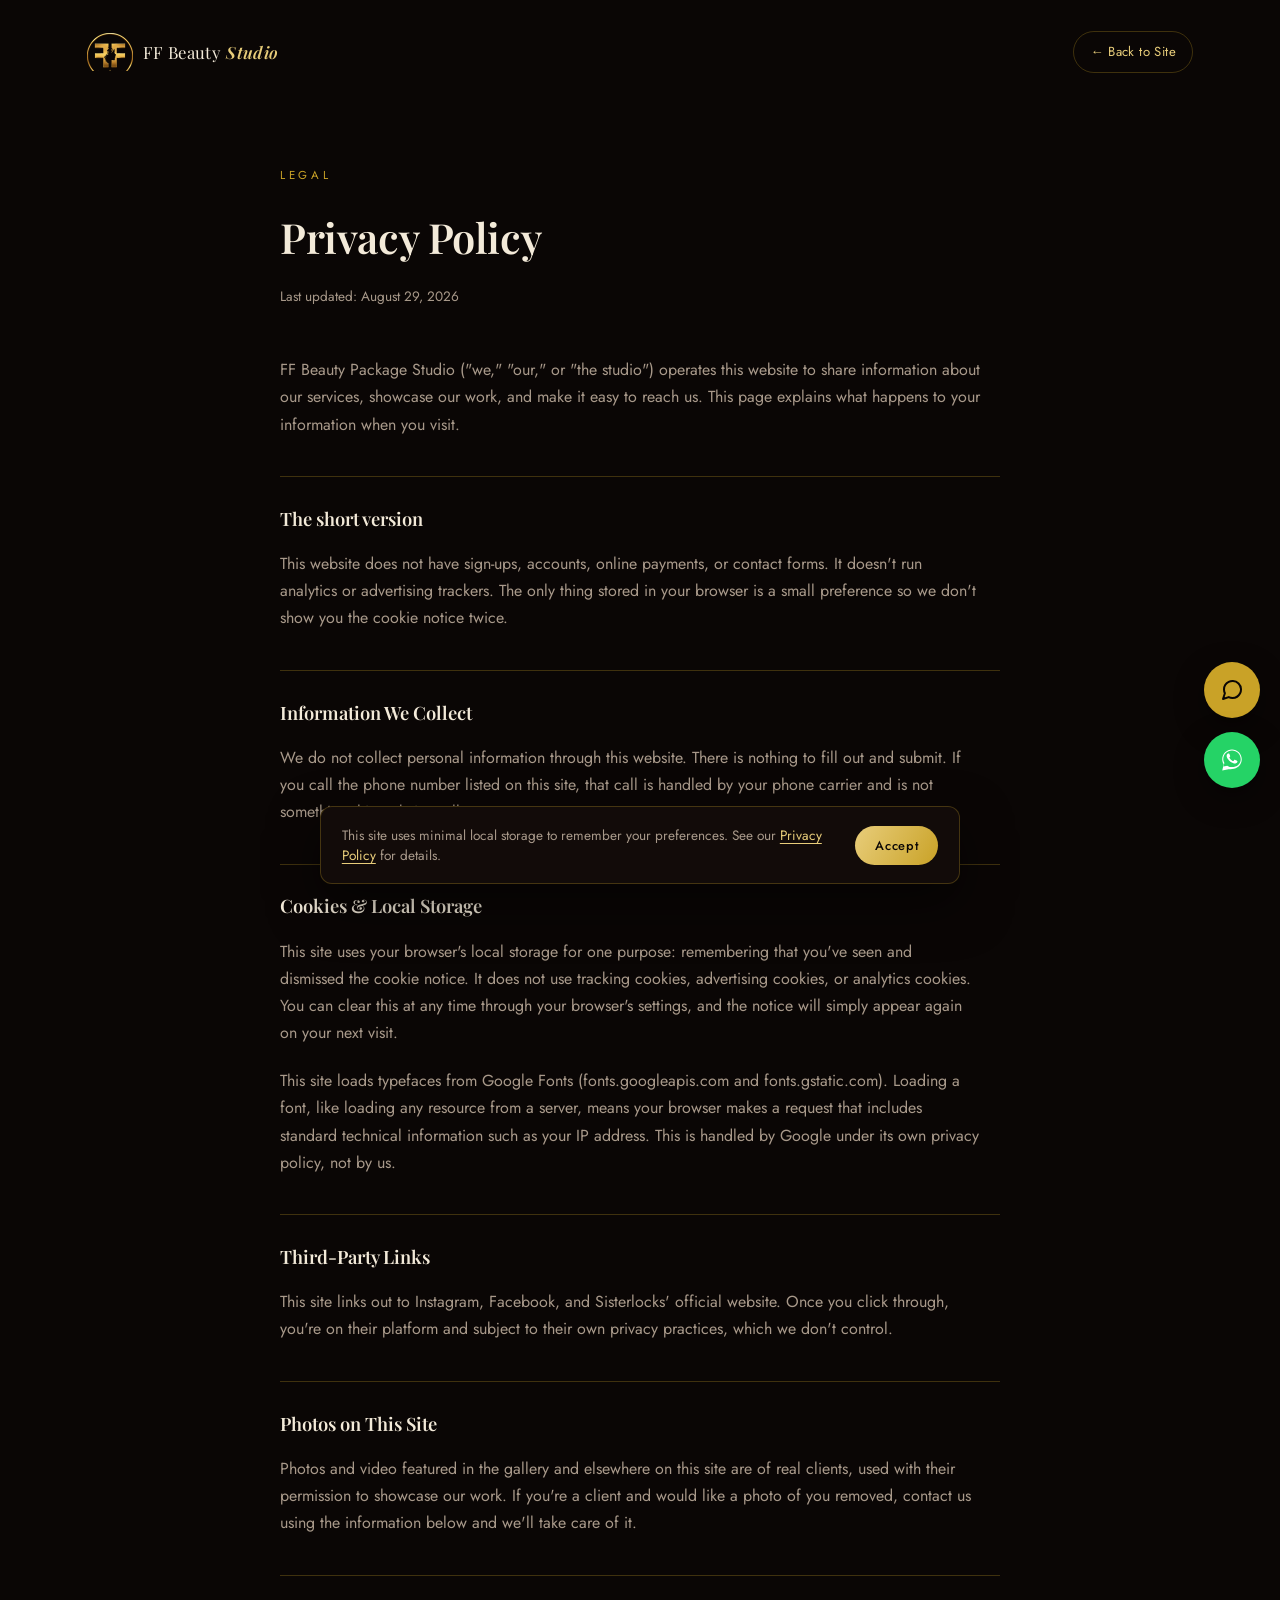
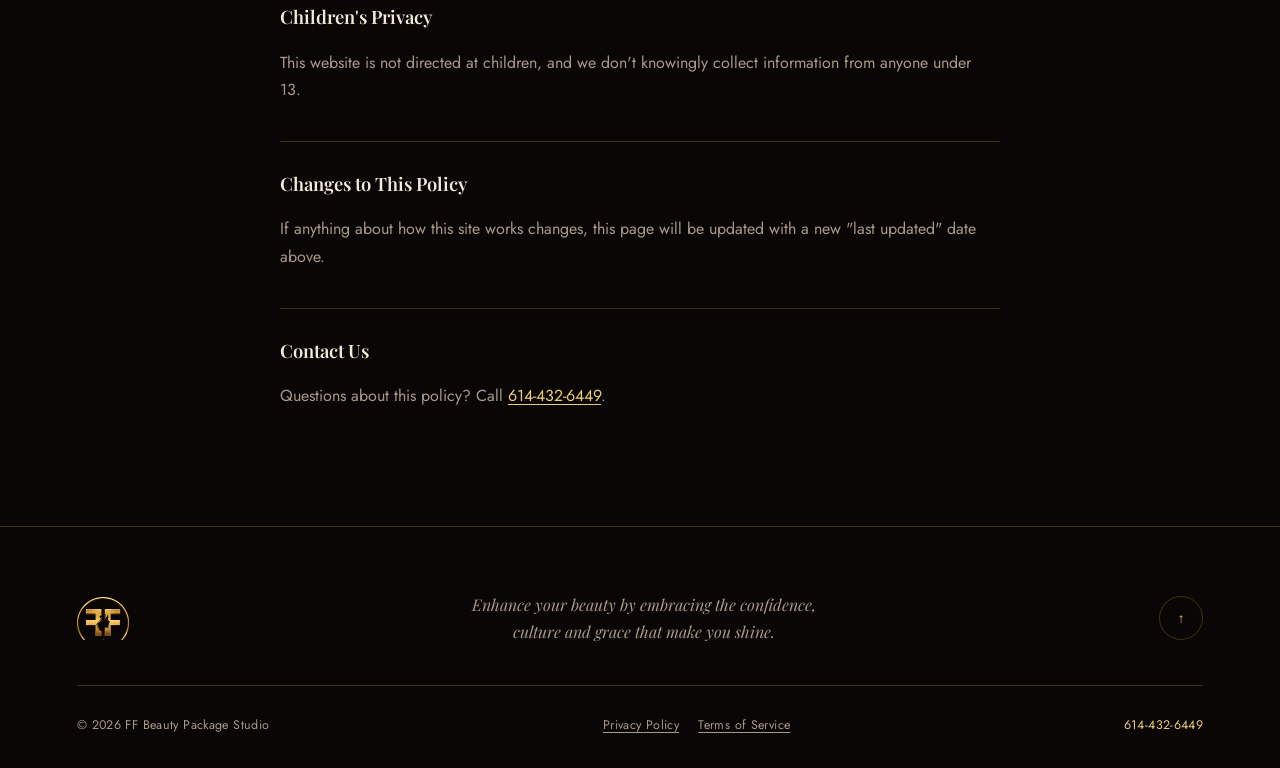
==== privacy.html @ cc064132 "Add chat assistant + WhatsApp button, fix washed-out favicon - Rule-based FAQ chat widget (no backen" ====
<!DOCTYPE html>
<html lang="en">
<head>
<meta charset="UTF-8">
<meta name="viewport" content="width=device-width, initial-scale=1.0">
<script>document.documentElement.classList.add('js');</script>
<title>Privacy Policy | FF Beauty Package Studio</title>
<meta name="description" content="Privacy Policy for FF Beauty Package Studio.">
<meta name="robots" content="noindex">

<link rel="preconnect" href="https://fonts.googleapis.com">
<link rel="preconnect" href="https://fonts.gstatic.com" crossorigin>
<link href="https://fonts.googleapis.com/css2?family=Playfair+Display:ital,wght@0,400;0,500;0,600;0,700;0,900;1,500;1,600&family=Jost:wght@300;400;500;600&display=swap" rel="stylesheet">

<link rel="stylesheet" href="css/style.css">
<link rel="icon" href="assets/logo/favicon.ico" sizes="any">
<link rel="icon" type="image/png" sizes="16x16" href="assets/logo/favicon-16x16.png">
<link rel="icon" type="image/png" sizes="32x32" href="assets/logo/favicon-32x32.png">
<link rel="apple-touch-icon" sizes="180x180" href="assets/logo/apple-touch-icon.png">
<link rel="manifest" href="assets/logo/site.webmanifest">
<meta name="theme-color" content="#0a0605">
</head>
<body>

<header class="site-header" id="siteHeader">
  <div class="header-inner">
    <a href="index.html" class="brand" aria-label="FF Beauty Package Studio, home">
      <img class="brand-mark" src="assets/logo/ff-logo-badge.png" alt="FF Beauty Package Studio logo" width="46" height="46">
      <span class="brand-word">FF Beauty <em>Studio</em></span>
    </a>
    <a class="header-cta" href="index.html">&larr; Back to Site</a>
  </div>
</header>

<main id="top" class="legal">
  <div class="legal-inner">
    <span class="kicker reveal-up">Legal</span>
    <h1 class="section-title reveal-up">Privacy Policy</h1>
    <p class="legal-updated reveal-up">Last updated: August 29, 2026</p>

    <div class="legal-body reveal-up">
      <p>FF Beauty Package Studio ("we," "our," or "the studio") operates this website to share information about our services, showcase our work, and make it easy to reach us. This page explains what happens to your information when you visit.</p>

      <h2>The short version</h2>
      <p>This website does not have sign-ups, accounts, online payments, or contact forms. It doesn't run analytics or advertising trackers. The only thing stored in your browser is a small preference so we don't show you the cookie notice twice.</p>

      <h2>Information We Collect</h2>
      <p>We do not collect personal information through this website. There is nothing to fill out and submit. If you call the phone number listed on this site, that call is handled by your phone carrier and is not something this website collects or stores.</p>

      <h2>Cookies &amp; Local Storage</h2>
      <p>This site uses your browser's local storage for one purpose: remembering that you've seen and dismissed the cookie notice. It does not use tracking cookies, advertising cookies, or analytics cookies. You can clear this at any time through your browser's settings, and the notice will simply appear again on your next visit.</p>
      <p>This site loads typefaces from Google Fonts (fonts.googleapis.com and fonts.gstatic.com). Loading a font, like loading any resource from a server, means your browser makes a request that includes standard technical information such as your IP address. This is handled by Google under its own privacy policy, not by us.</p>

      <h2>Third-Party Links</h2>
      <p>This site links out to Instagram, Facebook, and Sisterlocks' official website. Once you click through, you're on their platform and subject to their own privacy practices, which we don't control.</p>

      <h2>Photos on This Site</h2>
      <p>Photos and video featured in the gallery and elsewhere on this site are of real clients, used with their permission to showcase our work. If you're a client and would like a photo of you removed, contact us using the information below and we'll take care of it.</p>

      <h2>Children's Privacy</h2>
      <p>This website is not directed at children, and we don't knowingly collect information from anyone under 13.</p>

      <h2>Changes to This Policy</h2>
      <p>If anything about how this site works changes, this page will be updated with a new "last updated" date above.</p>

      <h2>Contact Us</h2>
      <p>Questions about this policy? Call <a href="tel:16144326449">614-432-6449</a>.</p>
    </div>
  </div>
</main>

<footer class="site-footer">
  <div class="footer-top">
    <img class="brand-mark" src="assets/logo/ff-logo-badge.png" alt="FF Beauty Package Studio logo" width="52" height="52">
    <p class="footer-tag">Enhance your beauty by embracing the confidence, culture and grace that make you shine.</p>
    <button class="back-to-top" id="backToTop" aria-label="Back to top">&uarr;</button>
  </div>
  <div class="footer-bottom">
    <span>&copy; <span id="year"></span> FF Beauty Package Studio</span>
    <span class="footer-legal"><a href="privacy.html">Privacy Policy</a><a href="terms.html">Terms of Service</a></span>
    <span class="footer-phone"><a href="tel:16144326449">614-432-6449</a></span>
  </div>
</footer>

<!-- chat assistant widget -->
<div class="chat-widget" id="chatWidget">
  <div class="chat-panel" id="chatPanel" role="dialog" aria-label="FF Beauty Assistant chat" aria-hidden="true">
    <div class="chat-panel-header">
      <img class="chat-avatar" src="assets/logo/ff-logo-badge.png" alt="" width="34" height="34">
      <div>
        <p class="chat-title">FF Beauty Assistant</p>
        <p class="chat-status"><span class="chat-status-dot"></span>Quick answers, anytime</p>
      </div>
    </div>
    <div class="chat-messages" id="chatMessages"></div>
    <div class="chat-quick-replies" id="chatQuickReplies"></div>
    <form class="chat-input-row" id="chatForm">
      <input type="text" id="chatInput" placeholder="Ask a question&hellip;" autocomplete="off" aria-label="Type your question">
      <button type="submit" aria-label="Send">
        <svg width="16" height="16" viewBox="0 0 24 24" fill="currentColor"><path d="M2 21l21-9L2 3v7l15 2-15 2z"/></svg>
      </button>
    </form>
  </div>
  <button class="chat-launcher" id="chatLauncher" aria-label="Open chat assistant" aria-expanded="false">
    <svg class="chat-launcher-icon chat-launcher-icon--open" width="24" height="24" viewBox="0 0 24 24" fill="none" stroke="currentColor" stroke-width="2" stroke-linecap="round" stroke-linejoin="round"><path d="M21 11.5a8.38 8.38 0 0 1-.9 3.8 8.5 8.5 0 0 1-7.6 4.7 8.38 8.38 0 0 1-3.8-.9L3 21l1.9-5.7a8.38 8.38 0 0 1-.9-3.8 8.5 8.5 0 0 1 4.7-7.6 8.38 8.38 0 0 1 3.8-.9h.5a8.48 8.48 0 0 1 8 8v.5z"/></svg>
    <svg class="chat-launcher-icon chat-launcher-icon--close" width="20" height="20" viewBox="0 0 24 24" fill="none" stroke="currentColor" stroke-width="2" stroke-linecap="round" stroke-linejoin="round"><path d="M18 6 6 18M6 6l12 12"/></svg>
  </button>
</div>

<!-- WhatsApp click-to-chat -->
<a class="whatsapp-fab" href="https://wa.me/16144326449?text=Hi%20FF%20Beauty%20Package%20Studio%2C%20I%27d%20like%20to%20know%20more%20about%20your%20services." target="_blank" rel="noopener" aria-label="Chat on WhatsApp">
  <svg width="26" height="26" viewBox="0 0 32 32" fill="currentColor"><path d="M16.004 3C9.377 3 4 8.373 4 15c0 2.34.664 4.523 1.813 6.375L4 29l7.79-1.766A11.93 11.93 0 0 0 16.004 27C22.63 27 28 21.627 28 15S22.63 3 16.004 3zm0 21.75c-1.98 0-3.828-.55-5.406-1.5l-.387-.23-4.62 1.047 1.02-4.5-.253-.402A9.71 9.71 0 0 1 5.25 15c0-5.93 4.82-10.75 10.754-10.75S26.75 9.07 26.75 15 21.938 24.75 16.004 24.75zm5.895-8.043c-.324-.164-1.914-.945-2.21-1.05-.297-.11-.512-.164-.727.163-.215.328-.836 1.051-1.024 1.266-.187.219-.375.242-.699.082-.324-.164-1.367-.504-2.605-1.605-.964-.86-1.613-1.922-1.804-2.246-.188-.328-.02-.504.144-.668.148-.148.328-.383.492-.575.164-.19.219-.328.328-.546.11-.22.055-.41-.027-.575-.082-.164-.727-1.75-.996-2.398-.262-.63-.527-.543-.727-.55l-.617-.012c-.219 0-.574.082-.875.41-.3.328-1.148 1.121-1.148 2.734 0 1.613 1.176 3.172 1.34 3.39.164.22 2.312 3.531 5.605 4.95.782.336 1.394.539 1.87.692.786.25 1.5.215 2.066.13.63-.094 1.914-.782 2.184-1.539.269-.758.269-1.406.188-1.539-.082-.133-.297-.215-.621-.379z"/></svg>
</a>

<div class="cookie-banner" id="cookieBanner" role="dialog" aria-live="polite" aria-label="Cookie notice">
  <p>This site uses minimal local storage to remember your preferences. See our <a href="privacy.html">Privacy Policy</a> for details.</p>
  <button id="cookieAccept" class="btn btn--gold">Accept</button>
</div>

<script src="js/main.js"></script>
</body>
</html>
---- css/style.css ----
/* ==========================================================================
   FF Beauty Package Studio, stylesheet
   ========================================================================== */

:root{
  --black: #0a0605;
  --black-2: #120b09;
  --black-3: #1a100d;
  --wine: #5c0f1a;
  --wine-light: #7d1a26;
  --wine-glow: #3a0d13;
  --gold: #c9a227;
  --gold-light: #e8cd7a;
  --gold-soft: #f4e7c1;
  --ivory: #f3ead9;
  --muted: #a8998a;
  --line: rgba(201,162,39,0.28);
  --ease: cubic-bezier(.22,.68,.16,1);
  --serif: 'Playfair Display', 'Georgia', serif;
  --sans: 'Jost', 'Helvetica Neue', Arial, sans-serif;
  --container: 1240px;
}

*,*::before,*::after{ box-sizing: border-box; }
html{ scroll-behavior: smooth; }
section[id], #locs{ scroll-margin-top: 110px; }
@media (prefers-reduced-motion: reduce){
  html{ scroll-behavior: auto; }
}

body{
  margin:0;
  background: var(--black);
  color: var(--ivory);
  font-family: var(--sans);
  font-size: 16px;
  line-height: 1.7;
  -webkit-font-smoothing: antialiased;
  overflow-x: hidden;
}

img{ max-width:100%; display:block; }
a{ color: inherit; text-decoration:none; }
ul{ list-style:none; margin:0; padding:0; }
h1,h2,h3,h4{ font-family: var(--serif); margin:0; font-weight:600; }
p{ margin:0; }
button{ font-family: inherit; background:none; border:none; color:inherit; }

.script{ font-family: var(--serif); font-style: italic; font-weight:600; color: var(--gold-light); }
.script--big{ font-size: 1.15em; }

::selection{ background: var(--gold); color: var(--black); }

/* focus visibility */
a:focus-visible, button:focus-visible{
  outline: 1.5px solid var(--gold-light);
  outline-offset: 3px;
}

/* ---------- utility ---------- */
.kicker{
  display:inline-block;
  font-size: 0.72rem;
  letter-spacing: 0.32em;
  text-transform: uppercase;
  color: var(--gold);
  margin-bottom: 1rem;
}
.kicker--light{ color: var(--gold-light); }

.section-head{
  max-width: var(--container);
  margin: 0 auto;
  padding: 0 6vw;
  text-align:center;
  margin-bottom: 4rem;
}
.section-head--row{
  display:flex;
  align-items:flex-end;
  justify-content:space-between;
  text-align:left;
  flex-wrap:wrap;
  gap:1rem;
}
.section-title{
  font-size: clamp(2rem, 5vw, 3.4rem);
  letter-spacing: -0.01em;
}
.gallery-hint{
  color: var(--muted);
  font-size: 0.85rem;
  letter-spacing: 0.05em;
}

/* ==========================================================================
   PROGRESSIVE ENHANCEMENT SAFETY NET
   Everything below is visible by default. Only once <html> carries the
   'js' class (set synchronously, inline, in <head>) do reveal/preloader
   states kick in. If a script is ever blocked or errors out, nothing on
   the page can end up permanently hidden.
   ========================================================================== */

/* ---------- grain overlay ---------- */
.grain{
  position: fixed; inset:0;
  pointer-events:none;
  z-index: 998;
  opacity: 0.05;
  mix-blend-mode: overlay;
  background-image: url("data:image/svg+xml;utf8,<svg xmlns='http://www.w3.org/2000/svg' width='140' height='140'><filter id='n'><feTurbulence type='fractalNoise' baseFrequency='0.9' numOctaves='2' stitchTiles='stitch'/></filter><rect width='100%25' height='100%25' filter='url(%23n)'/></svg>");
}

/* ---------- custom cursor ---------- */
.cursor-dot, .cursor-ring{
  position: fixed; top:0; left:0;
  pointer-events:none;
  z-index: 999;
  border-radius: 50%;
  transform: translate(-50%,-50%);
  will-change: transform;
}
.cursor-dot{
  width:6px; height:6px;
  background: var(--gold-light);
}
.cursor-ring{
  width:34px; height:34px;
  border: 1px solid var(--gold);
  transition: width .25s var(--ease), height .25s var(--ease), border-color .25s var(--ease), background-color .25s var(--ease);
}
.cursor-ring.is-active{
  width:60px; height:60px;
  background: rgba(201,162,39,0.1);
}
@media (hover:none), (pointer:coarse){
  .cursor-dot, .cursor-ring{ display:none; }
}

/* ---------- preloader ---------- */
/* Visible by default is wrong here (it would block the whole site if JS
   never ran), so this is the one element inverted: it only appears once
   'js' is confirmed, and even then a pure-CSS animation force-hides it a
   few seconds later regardless of what main.js does. */
.preloader{ display:none; }
.js .preloader{
  display:flex;
  position: fixed; inset:0;
  z-index: 1000;
  background: var(--black);
  flex-direction:column; align-items:center; justify-content:center;
  gap: 1.5rem;
  transition: opacity .8s var(--ease), visibility .8s var(--ease);
  animation: forceHidePreloader 0s 3.2s forwards;
}
.js .preloader.is-hidden{ opacity:0; visibility:hidden; }
@keyframes forceHidePreloader{ to{ opacity:0; visibility:hidden; } }
.preloader-logo{
  width: 180px; height:auto;
  opacity:0; transform: scale(0.92);
  animation: preloaderLogoIn 1.1s var(--ease) forwards;
}
@keyframes preloaderLogoIn{ to{ opacity:1; transform:scale(1); } }
.preloader-label span{
  font-size: 0.7rem; letter-spacing: 0.35em; color: var(--muted);
}

/* ==========================================================================
   HEADER
   ========================================================================== */
.site-header{
  position: fixed; top: 0; left:0; right:0;
  z-index: 200;
  padding: 18px 5vw 0;
  transition: padding .35s var(--ease);
}
.header-inner{
  max-width: var(--container);
  margin:0 auto;
  display:flex; align-items:center; justify-content:space-between;
  gap: 1rem;
  padding: 10px 22px;
  border-radius: 999px;
  border: 1px solid transparent;
  transition: background .4s var(--ease), border-color .4s var(--ease), backdrop-filter .4s;
}
.site-header.is-scrolled .header-inner{
  background: rgba(10,6,5,0.72);
  border-color: var(--line);
  backdrop-filter: blur(14px);
}

.brand{ display:flex; align-items:center; gap:10px; cursor:pointer; }
.brand-mark{ width:46px; height:46px; flex-shrink:0; object-fit:contain; }
.brand-word{ font-family: var(--serif); font-size: 1.05rem; letter-spacing:0.02em; display:none; }
.brand-word em{ font-style: italic; color: var(--gold-light); font-family: var(--serif); font-weight:600; margin-left:2px;}
@media (min-width: 560px){ .brand-word{ display:inline; } }

.nav-desktop{
  display:none;
  align-items:center;
  gap: 2.1rem;
  position:relative;
}
@media (min-width: 980px){ .nav-desktop{ display:flex; } }
.nav-desktop a{
  font-size:0.82rem; letter-spacing:0.08em; text-transform:uppercase;
  color: var(--ivory); opacity:0.82;
  padding-bottom: 4px;
  position:relative;
  transition: opacity .25s;
}
.nav-desktop a:hover{ opacity:1; }
.nav-indicator{
  position:absolute; bottom:-2px; left:0;
  height:1px; width:0;
  background: var(--gold);
  transition: transform .35s var(--ease), width .35s var(--ease);
  opacity:0;
}
.nav-desktop:hover .nav-indicator{ opacity:1; }

.header-cta{
  display:none;
  align-items:center; gap:8px;
  font-size:0.82rem; letter-spacing:0.03em;
  border:1px solid var(--line);
  padding: 9px 16px;
  border-radius: 999px;
  color: var(--gold-light);
  transition: background .25s, border-color .25s;
  white-space:nowrap;
}
.header-cta:hover{ background: rgba(201,162,39,0.1); border-color: var(--gold); }
@media (min-width: 720px){ .header-cta{ display:inline-flex; } }

.menu-toggle{
  width:40px; height:40px;
  display:flex; flex-direction:column; align-items:center; justify-content:center; gap:5px;
  cursor:pointer;
}
@media (min-width: 980px){ .menu-toggle{ display:none; } }
.menu-toggle span{
  width:20px; height:1px; background: var(--gold-light);
  transition: transform .3s var(--ease), opacity .3s var(--ease);
}
.menu-toggle[aria-expanded="true"] span:nth-child(1){ transform: translateY(6px) rotate(45deg); }
.menu-toggle[aria-expanded="true"] span:nth-child(2){ opacity:0; }
.menu-toggle[aria-expanded="true"] span:nth-child(3){ transform: translateY(-6px) rotate(-45deg); }

/* ---------- mobile menu ---------- */
.mobile-menu{
  position: fixed; inset:0;
  background: var(--black);
  z-index: 190;
  display:flex; flex-direction:column; justify-content:center;
  padding: 8vh 8vw;
  transform: translateY(-100%);
  transition: transform .55s var(--ease);
}
.mobile-menu.is-open{ transform: translateY(0); }
.mobile-menu nav{ display:flex; flex-direction:column; gap: 0.4rem; }
.mobile-menu a{
  font-family: var(--serif);
  font-size: clamp(2.2rem, 9vw, 3.5rem);
  color: var(--ivory);
  padding: 0.3rem 0;
  opacity:0; transform: translateY(24px);
  transition: opacity .5s var(--ease), transform .5s var(--ease), color .25s;
  display:flex; align-items:baseline; gap:14px;
}
.mobile-menu.is-open a{ opacity:1; transform:none; }
.mobile-menu a::before{
  content: attr(data-i);
  font-family: var(--sans); font-size:0.8rem; color: var(--gold);
  letter-spacing:0.1em;
}
.mobile-menu a:hover{ color: var(--gold-light); }
.mobile-menu-footer{ margin-top: 3rem; }
.mobile-menu-footer a{ color: var(--gold-light); font-size:1.1rem; letter-spacing:0.05em; }

/* ==========================================================================
   HERO
   ========================================================================== */
.hero{
  position: relative;
  min-height: 100svh;
  display:flex; flex-direction:column; align-items:center; justify-content:center;
  text-align:center;
  padding: 140px 6vw 80px;
  overflow:hidden;
}
.hero-bg{
  position:absolute; inset:0; z-index:-1;
  background:
    radial-gradient(ellipse 70% 55% at 50% 0%, var(--wine-glow) 0%, transparent 60%),
    radial-gradient(ellipse 60% 50% at 85% 100%, rgba(92,15,26,0.35) 0%, transparent 65%),
    var(--black);
}
.hero-bg::after{
  content:"";
  position:absolute; inset:0;
  background: repeating-linear-gradient(115deg, rgba(201,162,39,0.035) 0 1px, transparent 1px 90px);
}

.eyebrow{
  font-size:0.72rem; letter-spacing:0.3em; text-transform:uppercase;
  color: var(--gold); margin-bottom: 1.8rem;
}

.hero-title{
  font-size: clamp(2.6rem, 7.5vw, 5.6rem);
  line-height: 1.05;
  letter-spacing: -0.01em;
  font-weight: 600;
  color: var(--ivory);
}
.hero-title .line{ display:block; overflow:hidden; }
.hero-title .line span{ display:inline-block; }
.hero-title .script{
  font-size: 1.05em;
  background: linear-gradient(100deg, var(--gold-soft), var(--gold-light) 45%, var(--gold) 70%, var(--gold-light));
  -webkit-background-clip:text; background-clip:text; color:transparent;
}

.hero-tagline{
  max-width: 560px;
  margin: 2rem auto 0;
  font-family: var(--serif);
  font-style: italic;
  font-size: clamp(1.05rem, 2vw, 1.3rem);
  color: var(--muted);
}
.hero-tagline span{ display:block; }

.hero-actions{
  margin-top: 2.8rem;
  display:flex; gap:1rem; flex-wrap:wrap; justify-content:center;
}

.btn{
  position:relative;
  display:inline-flex; align-items:center; justify-content:center;
  padding: 16px 30px;
  border-radius: 999px;
  font-size:0.85rem; letter-spacing:0.05em;
  cursor:pointer;
  overflow:hidden;
  transition: transform .3s var(--ease), border-color .3s;
}
.btn span{ position:relative; z-index:2; }
.btn--gold{
  background: linear-gradient(120deg, var(--gold-light), var(--gold));
  color: var(--black);
  font-weight:500;
}
.btn--gold:hover{ transform: translateY(-2px); }
.btn--ghost{
  border: 1px solid var(--line);
  color: var(--ivory);
}
.btn--ghost:hover{ border-color: var(--gold); background: rgba(201,162,39,0.06); }

.scroll-cue{
  position:absolute; bottom: 34px; left:50%; transform: translateX(-50%);
  display:flex; flex-direction:column; align-items:center; gap:10px;
}
.scroll-cue-line{
  width:1px; height:44px;
  background: linear-gradient(var(--gold), transparent);
  animation: scrollLine 2.2s ease-in-out infinite;
}
@keyframes scrollLine{ 0%,100%{ opacity:0.2; } 50%{ opacity:1; } }
.scroll-cue-text{
  font-size:0.62rem; letter-spacing:0.35em; color: var(--muted);
  writing-mode: vertical-rl;
}

/* reveal-line (hero staggered clip reveal), scoped to .js so the hero is
   always fully visible without JavaScript */
.js .reveal-line span, .js .reveal-line{ display:block; }
.js .reveal-line span{
  transform: translateY(110%);
  transition: transform .9s var(--ease);
  transition-delay: calc(var(--d, 0) * 90ms);
}
.js .hero.is-ready .reveal-line span{ transform: translateY(0); }
.js .hero-tagline.reveal-line, .js .hero-actions.reveal-line{ overflow:hidden; }

/* ==========================================================================
   MARQUEE
   ========================================================================== */
.marquee{
  border-top: 1px solid var(--line);
  border-bottom: 1px solid var(--line);
  overflow:hidden;
  padding: 1.1rem 0;
  background: var(--black-2);
}
.marquee-track{
  display:flex; align-items:center; gap: 2.2rem;
  width:max-content;
  animation: marqueeScroll 32s linear infinite;
}
.marquee:hover .marquee-track{ animation-play-state: paused; }
.marquee-track span{
  font-family: var(--serif); font-style:italic;
  font-size: clamp(1rem, 2vw, 1.3rem);
  color: var(--muted); white-space:nowrap;
}
.marquee-track i{ color: var(--gold); font-style:normal; font-size:0.7rem; }
@keyframes marqueeScroll{ from{ transform: translateX(0); } to{ transform: translateX(-50%); } }

/* ==========================================================================
   STUDIO / ABOUT
   ========================================================================== */
.studio{ padding: clamp(5rem, 12vw, 9rem) 6vw; max-width: var(--container); margin:0 auto; }
.studio-grid{
  display:grid; grid-template-columns: 1fr; gap: 3.5rem;
  align-items:center;
}
@media (min-width: 900px){ .studio-grid{ grid-template-columns: 0.85fr 1.15fr; gap:5rem; } }

.studio-frame{ position:relative; }
.studio-frame-inner{
  position:relative;
  aspect-ratio: 4 / 5;
  border-radius: 4px;
  overflow:hidden;
  isolation:isolate;
}
.studio-frame-inner > img{
  position:absolute; inset:0; width:100%; height:100%;
  object-fit: cover; object-position: center 20%;
}
.corner-bracket{
  position:absolute; width:26px; height:26px;
  border: 1px solid var(--gold);
}
.cb-tl{ top:14px; left:14px; border-width:1px 0 0 1px; }
.cb-tr{ top:14px; right:14px; border-width:1px 1px 0 0; }
.cb-bl{ bottom:14px; left:14px; border-width:0 0 1px 1px; }
.cb-br{ bottom:14px; right:14px; border-width:0 1px 1px 0; }
.frame-caption{
  margin-top:1rem; text-align:center;
  font-size:0.72rem; letter-spacing:0.25em; text-transform:uppercase; color: var(--muted);
}

.pull-quote{
  font-family: var(--serif); font-weight:500; font-style:italic;
  font-size: clamp(1.6rem, 3.4vw, 2.4rem);
  line-height:1.3;
  color: var(--ivory);
  margin: 1rem 0 1.8rem;
}
.studio-text{ color: var(--muted); max-width: 54ch; margin-bottom:1.1rem; }
.studio-text:first-of-type::first-letter{
  font-family: var(--serif);
  font-size: 3.4em; float:left; line-height:0.8;
  color: var(--gold-light);
  padding: 0.06em 0.1em 0 0;
}
.studio-stats{
  display:flex; gap: 2.6rem; margin-top: 2.2rem;
  padding-top: 1.8rem; border-top: 1px solid var(--line);
  flex-wrap:wrap;
}
.studio-stats strong{ display:block; font-family: var(--serif); font-size:1.7rem; color: var(--gold-light); }
.studio-stats span{ font-size:0.72rem; letter-spacing:0.1em; text-transform:uppercase; color: var(--muted); }

/* ==========================================================================
   TRADITIONAL WEDDING PACKAGE
   ========================================================================== */
.package{
  position:relative;
  padding: clamp(5rem, 12vw, 8rem) 6vw;
  overflow:hidden;
  border-top: 1px solid var(--line);
  border-bottom: 1px solid var(--line);
  background:
    radial-gradient(ellipse 70% 60% at 100% 0%, var(--wine-glow) 0%, transparent 65%),
    var(--black-2);
}
.package-grid{
  max-width: var(--container); margin: 0 auto;
  display:grid; grid-template-columns: 1fr; gap: 3.5rem;
  align-items:center;
}
@media (min-width: 900px){
  .package-grid{ grid-template-columns: 1.15fr 0.85fr; gap:5rem; }
  .package-grid .studio-frame{ order:2; }
}
.package .pull-quote{ margin-bottom: 1.6rem; }
.package-chips{
  display:flex; flex-wrap:wrap; gap: 0.8rem;
  margin: 0 0 2.4rem;
}
.package-chips li{
  border: 1px solid var(--line);
  padding: 0.55rem 1.2rem;
  border-radius: 999px;
  font-size: 0.72rem; letter-spacing: 0.1em; text-transform: uppercase;
  color: var(--gold-light);
}

/* ==========================================================================
   SERVICES
   ========================================================================== */
.services{ padding: clamp(4rem, 10vw, 7rem) 6vw clamp(6rem,10vw,8rem); }
.tabs{
  position:relative;
  max-width: 720px; margin: 0 auto 2.5rem;
  display:flex; gap: 2.4rem; justify-content:center;
  border-bottom: 1px solid var(--line);
  flex-wrap:wrap;
}
.tab{
  padding: 0 0 1.1rem;
  font-size:0.85rem; letter-spacing:0.06em; text-transform:uppercase;
  color: var(--muted); cursor:pointer;
  transition: color .3s;
}
.tab.is-active{ color: var(--gold-light); }
.tab-indicator{
  position:absolute; top:0; height:1.5px;
  background: var(--gold);
  transition: left .4s var(--ease), width .4s var(--ease), top .4s var(--ease);
}

.tab-panels{ max-width: 760px; margin:0 auto; position:relative; }
.service-list{
  display:none;
}
.service-list.is-active{ display:block; }
.service-list li{
  display:flex; align-items:center; gap:1.2rem;
  padding: 1.15rem 0.5rem;
  border-bottom: 1px solid rgba(201,162,39,0.14);
  cursor:default;
  opacity:0; transform: translateY(16px);
  transition: opacity .5s var(--ease), transform .5s var(--ease), background .3s;
  transition-delay: calc(var(--i) * 55ms);
}
.js .service-list.is-active li.is-in{ opacity:1; transform:none; }
.service-list li:hover{ background: rgba(201,162,39,0.05); }
.service-list .num{ font-family: var(--serif); font-style:italic; color: var(--gold); font-size:0.95rem; width:28px; flex-shrink:0; }
.service-list .name{ flex:1; font-size: clamp(1rem, 1.6vw, 1.2rem); }
.service-list .name a{ color: var(--gold-light); text-decoration: underline; text-underline-offset:3px; }
.service-list .arrow{
  color: var(--gold); opacity:0; transform: translateX(-8px);
  transition: opacity .3s, transform .3s;
}
.service-list li:hover .arrow{ opacity:1; transform:none; }

/* ==========================================================================
   RITUAL
   ========================================================================== */
.ritual{ padding: clamp(4rem,10vw,7rem) 6vw; background: var(--black-2); }
.ritual-track{
  max-width: var(--container); margin:0 auto;
  position:relative;
  display:grid; grid-template-columns: repeat(auto-fit, minmax(200px,1fr));
  gap: 2.5rem;
  padding-top: 2rem;
}
.ritual-line{ display:none; }
@media (min-width: 900px){
  .ritual-line{
    display:block; position:absolute; top:1.2rem; left:0; width:100%; height:4px;
    stroke: var(--line); stroke-width:1; fill:none;
  }
}
.ritual-step{ position:relative; text-align:left; }
.ritual-num{
  display:block; font-family: var(--serif); font-style:italic;
  font-size: 2.4rem;
  -webkit-text-stroke: 1px var(--gold);
  color: transparent;
  margin-bottom:1rem;
}
.ritual-step h3{ font-size:1.15rem; margin-bottom:0.6rem; color: var(--ivory); }
.ritual-step p{ color: var(--muted); font-size:0.92rem; max-width: 32ch; }

/* ==========================================================================
   GALLERY
   ========================================================================== */
.gallery{ padding: clamp(4rem,10vw,7rem) 0; }
.gallery .section-head--row{ max-width: var(--container); margin:0 auto 2.5rem; padding:0 6vw; }
.gallery-track{
  display:flex; gap: 1.2rem;
  overflow-x: auto;
  padding: 0.5rem 6vw 1.5rem;
  cursor: grab;
  scroll-snap-type: x proximity;
  scrollbar-width: none;
}
.gallery-track:active{ cursor: grabbing; }
.gallery-track::-webkit-scrollbar{ display:none; }
.gallery-card{
  position:relative;
  flex: 0 0 clamp(230px, 32vw, 340px);
  aspect-ratio: 3/4;
  border-radius: 6px;
  scroll-snap-align: start;
  display:flex; align-items:flex-end;
  padding: 1.4rem;
  overflow:hidden;
  border: 1px solid var(--line);
  transition: transform .4s var(--ease);
}
.gallery-card:hover{ transform: translateY(-6px); }
.gallery-card::before{
  content:""; position:absolute; inset:0; z-index:0;
}
.gallery-card[data-tone="1"]::before{ background: linear-gradient(155deg, #7d1a26, #0a0605 75%); }
.gallery-card[data-tone="2"]::before{ background: linear-gradient(155deg, #3a0d13, #120b09 70%); }
.gallery-card[data-tone="3"]::before{ background: linear-gradient(155deg, #5c0f1a, #0a0605 75%); }
.gallery-card[data-tone="4"]::before{ background: linear-gradient(155deg, #1a100d, #3a0d13 80%); }
.gallery-card[data-tone="5"]::before{ background: linear-gradient(155deg, #7d1a26, #1a100d 75%); }
.gallery-card[data-tone="6"]::before{ background: linear-gradient(155deg, #4a0e18, #0a0605 75%); }
.gallery-card[data-tone="7"]::before{ background: linear-gradient(155deg, #5c0f1a, #1a100d 70%); }
.gallery-card[data-tone="8"]::before{ background: linear-gradient(155deg, #7d1a26, #4a0e18 55%, #0a0605); }
.gallery-card::after{
  content:""; position:absolute; inset:0;
  background-image: url("data:image/svg+xml;utf8,<svg xmlns='http://www.w3.org/2000/svg' width='140' height='140'><filter id='n'><feTurbulence type='fractalNoise' baseFrequency='0.85' numOctaves='2'/></filter><rect width='100%25' height='100%25' filter='url(%23n)' opacity='0.4'/></svg>");
  opacity:0.12; mix-blend-mode:overlay;
}
.gallery-card > img,
.gallery-card > video{
  position:absolute; inset:0; width:100%; height:100%;
  object-fit: cover;
}
.gallery-scrim{
  position:absolute; inset:0;
  background: linear-gradient(to top, rgba(10,6,5,0.85) 0%, rgba(10,6,5,0) 58%);
  pointer-events:none;
}
.video-badge{
  position:absolute; top:50%; left:50%; transform:translate(-50%,-50%);
  width:52px; height:52px; border-radius:50%;
  border: 1px solid var(--gold);
  background: rgba(10,6,5,0.4);
  display:flex; align-items:center; justify-content:center;
  color: var(--gold-light);
  transition: opacity .4s var(--ease);
  z-index:1;
}
.gallery-card.is-playing .video-badge{ opacity:0; }
.gallery-label{
  position:relative; z-index:1;
  font-family: var(--serif); font-style:italic; font-size:1.15rem;
  color: var(--ivory);
}
.gallery-progress{
  max-width: var(--container); margin: 0 auto; padding: 0 6vw;
  height:2px; background: var(--line); border-radius:2px; overflow:hidden;
}
.gallery-progress span{
  display:block; height:100%; width:14%;
  background: var(--gold);
  transition: transform .1s linear;
}

/* ==========================================================================
   MORE SERVICES (text list for services without photos yet)
   ========================================================================== */
.more-services{
  padding: 3rem 6vw;
  border-top: 1px solid var(--line);
  border-bottom: 1px solid var(--line);
  background: var(--black-2);
}
.more-services-inner{
  max-width: 640px; margin: 0 auto;
  text-align:center;
}
.more-services-text{
  color: var(--muted);
  font-size: 0.95rem;
  margin: 0 0 1rem;
}
.more-services-link{
  font-size: 0.82rem; letter-spacing: 0.05em;
  color: var(--gold-light);
  text-decoration: underline;
  text-underline-offset: 3px;
}
.more-services-link:hover{ color: var(--gold); }

/* ==========================================================================
   REVIEWS
   ========================================================================== */
.reviews{ padding: clamp(4rem,10vw,7rem) 6vw; background: var(--black-2); }
.reviews-grid{
  max-width: var(--container); margin:0 auto;
  display:grid; grid-template-columns: 1fr; gap: 1.6rem;
}
@media (min-width: 860px){ .reviews-grid{ grid-template-columns: repeat(3,1fr); } }
.review-card{
  margin:0; padding: 2.2rem 1.9rem;
  border: 1px solid var(--line);
  border-radius: 6px;
  background: rgba(201,162,39,0.03);
}
.quote-mark{ width:32px; height:26px; fill: var(--gold); opacity:0.6; margin-bottom:1rem; }
.review-card p{ font-family: var(--serif); font-style:italic; font-size:1.05rem; color: var(--ivory); margin-bottom:1.2rem; }
.review-card footer{ font-size:0.78rem; letter-spacing:0.05em; color: var(--muted); }
.review-card footer span{ color: var(--gold-light); }

/* ==========================================================================
   BOOK / CTA
   ========================================================================== */
.book{
  position:relative;
  padding: clamp(5rem,14vw,10rem) 6vw;
  text-align:center;
  overflow:hidden;
  background:
    radial-gradient(ellipse 80% 60% at 50% 100%, var(--wine-glow) 0%, transparent 65%),
    var(--black);
}
.book-inner{ max-width: 720px; margin:0 auto; position:relative; }
.book-phone{
  display:block;
  font-family: var(--serif); font-weight:700;
  font-size: clamp(2.4rem, 9vw, 5.2rem);
  letter-spacing: -0.01em;
  background: linear-gradient(100deg, var(--gold-soft), var(--gold-light) 50%, var(--gold));
  -webkit-background-clip:text; background-clip:text; color:transparent;
  margin: 0.6rem 0 1.4rem;
  transition: filter .3s;
}
.book-phone:hover{ filter: brightness(1.15); }
.book-sub{ color: var(--muted); max-width: 46ch; margin: 0 auto; }
.book-details{
  margin-top: 3.5rem;
  display:grid; grid-template-columns: 1fr; gap: 2rem;
  padding-top: 2.5rem; border-top: 1px solid var(--line);
  text-align:left;
}
@media (min-width: 700px){ .book-details{ grid-template-columns: repeat(3,1fr); } }
.book-details h4{
  font-family: var(--sans); font-size:0.72rem; letter-spacing:0.25em; text-transform:uppercase;
  color: var(--gold); margin-bottom:0.7rem;
}
.book-details p{ color: var(--muted); font-size:0.92rem; }
.socials{ display:flex; gap:1.2rem; }
.socials a{ color: var(--ivory); text-decoration: underline; text-underline-offset:3px; }
.socials a:hover{ color: var(--gold-light); }

/* ==========================================================================
   LEGAL PAGES (privacy, terms)
   ========================================================================== */
.legal{ padding: 160px 6vw 6rem; }
.legal-inner{ max-width: 720px; margin: 0 auto; }
.legal .section-title{ font-size: clamp(1.8rem, 4vw, 2.6rem); }
.legal-updated{ color: var(--muted); font-size:0.85rem; margin: 0.8rem 0 3rem; }
.legal-body p{ color: var(--muted); margin-bottom: 1.3rem; max-width: 70ch; }
.legal-body a{ color: var(--gold-light); text-decoration: underline; text-underline-offset:3px; }
.legal-body h2{
  font-size: 1.15rem; color: var(--ivory);
  margin: 2.4rem 0 1rem;
  padding-top: 1.6rem; border-top: 1px solid var(--line);
}
.legal-body h2:first-child{ margin-top:0; padding-top:0; border-top:none; }

/* ==========================================================================
   FOOTER
   ========================================================================== */
.site-footer{ padding: 4rem 6vw 2rem; border-top: 1px solid var(--line); }
.footer-top{
  max-width: var(--container); margin: 0 auto;
  display:flex; align-items:center; justify-content:space-between; gap:2rem;
  flex-wrap:wrap;
  padding-bottom: 2.5rem;
}
.footer-top .brand-mark{ width:52px; height:52px; }
.footer-tag{ font-family: var(--serif); font-style:italic; color: var(--muted); max-width: 40ch; text-align:center; flex:1; }
.back-to-top{
  width:44px; height:44px; border-radius:50%;
  border: 1px solid var(--line);
  color: var(--gold-light);
  cursor:pointer;
  transition: border-color .3s, transform .3s;
}
.back-to-top:hover{ border-color: var(--gold); transform: translateY(-3px); }
.footer-bottom{
  max-width: var(--container); margin:0 auto;
  display:flex; justify-content:space-between; flex-wrap:wrap; gap:0.8rem;
  padding-top: 1.8rem; border-top: 1px solid var(--line);
  font-size:0.78rem; color: var(--muted); letter-spacing:0.03em;
}
.footer-phone a{ color: var(--gold-light); }
.footer-legal{ display:flex; gap:1.2rem; }
.footer-legal a{ color: var(--muted); text-decoration: underline; text-underline-offset:3px; }
.footer-legal a:hover{ color: var(--gold-light); }

/* ==========================================================================
   COOKIE CONSENT BANNER
   ========================================================================== */
.cookie-banner{
  position: fixed; left:16px; right:16px; bottom:16px;
  z-index: 300;
  max-width: 640px; margin: 0 auto;
  display:flex; align-items:center; gap:1rem; flex-wrap:wrap;
  padding: 1.1rem 1.3rem;
  background: var(--black-2);
  border: 1px solid var(--line);
  border-radius: 12px;
  box-shadow: 0 20px 50px rgba(0,0,0,0.5);
  transform: translateY(140%);
  transition: transform .5s var(--ease);
}
.cookie-banner.is-visible{ transform: translateY(0); }
.cookie-banner p{
  flex:1; min-width:220px;
  font-size:0.85rem; color: var(--muted); line-height:1.5;
}
.cookie-banner p a{ color: var(--gold-light); text-decoration: underline; text-underline-offset:3px; }
.cookie-banner .btn{ padding: 10px 20px; font-size:0.8rem; flex-shrink:0; }
@media (prefers-reduced-motion: reduce){
  .cookie-banner{ transition:none; }
}

/* ==========================================================================
   WHATSAPP CLICK-TO-CHAT
   ========================================================================== */
.whatsapp-fab{
  position: fixed; right:20px; bottom:20px;
  z-index: 250;
  width:56px; height:56px; border-radius:50%;
  background: #25D366;
  color:#fff;
  display:flex; align-items:center; justify-content:center;
  box-shadow: 0 10px 30px rgba(0,0,0,0.4);
  transition: bottom .4s var(--ease), transform .2s var(--ease);
}
.whatsapp-fab:hover{ transform: translateY(-2px); }
body.cookie-open .whatsapp-fab{ bottom:112px; }

/* ==========================================================================
   CHAT ASSISTANT WIDGET
   ========================================================================== */
.chat-widget{
  position: fixed; right:20px; bottom:90px;
  z-index: 250;
  display:flex; flex-direction:column; align-items:flex-end;
  transition: bottom .4s var(--ease);
}
body.cookie-open .chat-widget{ bottom:182px; }

.chat-launcher{
  width:56px; height:56px; border-radius:50%;
  background: var(--gold);
  color: var(--black);
  display:flex; align-items:center; justify-content:center;
  box-shadow: 0 10px 30px rgba(0,0,0,0.4);
  transition: transform .2s var(--ease), background .2s;
  position:relative; z-index:1;
}
.chat-launcher:hover{ transform: translateY(-2px); background: var(--gold-light); }
.chat-launcher-icon--close{ display:none; }
.chat-launcher[aria-expanded="true"] .chat-launcher-icon--open{ display:none; }
.chat-launcher[aria-expanded="true"] .chat-launcher-icon--close{ display:block; }

.chat-panel{
  position:absolute; right:0; bottom:70px;
  width: min(340px, calc(100vw - 40px));
  max-height: min(480px, calc(100vh - 180px));
  display:flex; flex-direction:column;
  background: var(--black-2);
  border: 1px solid var(--line);
  border-radius: 14px;
  box-shadow: 0 25px 60px rgba(0,0,0,0.55);
  overflow:hidden;
  opacity:0; visibility:hidden; transform: translateY(12px) scale(0.98);
  transition: opacity .25s var(--ease), transform .25s var(--ease), visibility .25s;
  transform-origin: bottom right;
}
.chat-panel.is-open{ opacity:1; visibility:visible; transform:none; }

.chat-panel-header{
  display:flex; align-items:center; gap:0.7rem;
  padding: 1rem 1.1rem;
  border-bottom: 1px solid var(--line);
}
.chat-avatar{ border-radius:50%; flex-shrink:0; }
.chat-title{ font-family: var(--serif); font-size:0.95rem; color: var(--ivory); }
.chat-status{ font-size:0.72rem; color: var(--muted); display:flex; align-items:center; gap:5px; }
.chat-status-dot{ width:6px; height:6px; border-radius:50%; background:#3ecf5f; display:inline-block; }

.chat-messages{
  flex:1; overflow-y:auto;
  padding: 1rem 1.1rem;
  display:flex; flex-direction:column; gap:0.6rem;
  min-height: 160px;
}
.chat-msg{
  max-width: 84%;
  padding: 0.6rem 0.85rem;
  border-radius: 12px;
  font-size:0.85rem; line-height:1.5;
}
.chat-msg--bot{
  align-self:flex-start;
  background: rgba(201,162,39,0.08);
  border: 1px solid var(--line);
  color: var(--ivory);
  border-bottom-left-radius:3px;
}
.chat-msg--user{
  align-self:flex-end;
  background: var(--gold);
  color: var(--black);
  border-bottom-right-radius:3px;
}
.chat-quick-replies{
  display:flex; flex-wrap:wrap; gap:0.5rem;
  padding: 0 1.1rem 0.9rem;
}
.chat-chip{
  border: 1px solid var(--line);
  border-radius:999px;
  padding: 0.4rem 0.8rem;
  font-size:0.74rem; color: var(--gold-light);
  transition: border-color .2s, background .2s;
}
.chat-chip:hover{ border-color: var(--gold); background: rgba(201,162,39,0.08); }
.chat-input-row{
  display:flex; gap:0.5rem;
  padding: 0.8rem;
  border-top: 1px solid var(--line);
}
.chat-input-row input{
  flex:1; min-width:0;
  background: var(--black);
  border: 1px solid var(--line);
  border-radius: 999px;
  padding: 0.6rem 0.9rem;
  color: var(--ivory);
  font-family: var(--sans); font-size:0.85rem;
}
.chat-input-row input:focus-visible{ outline:1.5px solid var(--gold-light); outline-offset:1px; }
.chat-input-row button{
  width:38px; height:38px; border-radius:50%; flex-shrink:0;
  background: var(--gold);
  color: var(--black);
  display:flex; align-items:center; justify-content:center;
  transition: background .2s;
}
.chat-input-row button:hover{ background: var(--gold-light); }

@media (max-width: 480px){
  .whatsapp-fab{ right:14px; bottom:14px; }
  .chat-widget{ right:14px; bottom:82px; }
  body.cookie-open .whatsapp-fab{ bottom: 168px; }
  body.cookie-open .chat-widget{ bottom: 238px; }
}
@media (prefers-reduced-motion: reduce){
  .whatsapp-fab, .chat-widget, .chat-panel{ transition:none; }
}

/* ==========================================================================
   SCROLL REVEALS (generic), scoped to .js per the safety-net note above
   ========================================================================== */
.js .reveal-up{
  opacity:0; transform: translateY(28px);
  transition: opacity .8s var(--ease), transform .8s var(--ease);
}
.js .reveal-up.is-in{ opacity:1; transform:none; }

/* ---------- reduced motion ---------- */
@media (prefers-reduced-motion: reduce){
  .marquee-track{ animation: none; }
  .scroll-cue-line{ animation:none; }
  .js .reveal-line span, .js .reveal-up, .service-list li{
    transition: none !important; opacity:1 !important; transform:none !important;
  }
  .js .preloader{ display:none !important; }
}
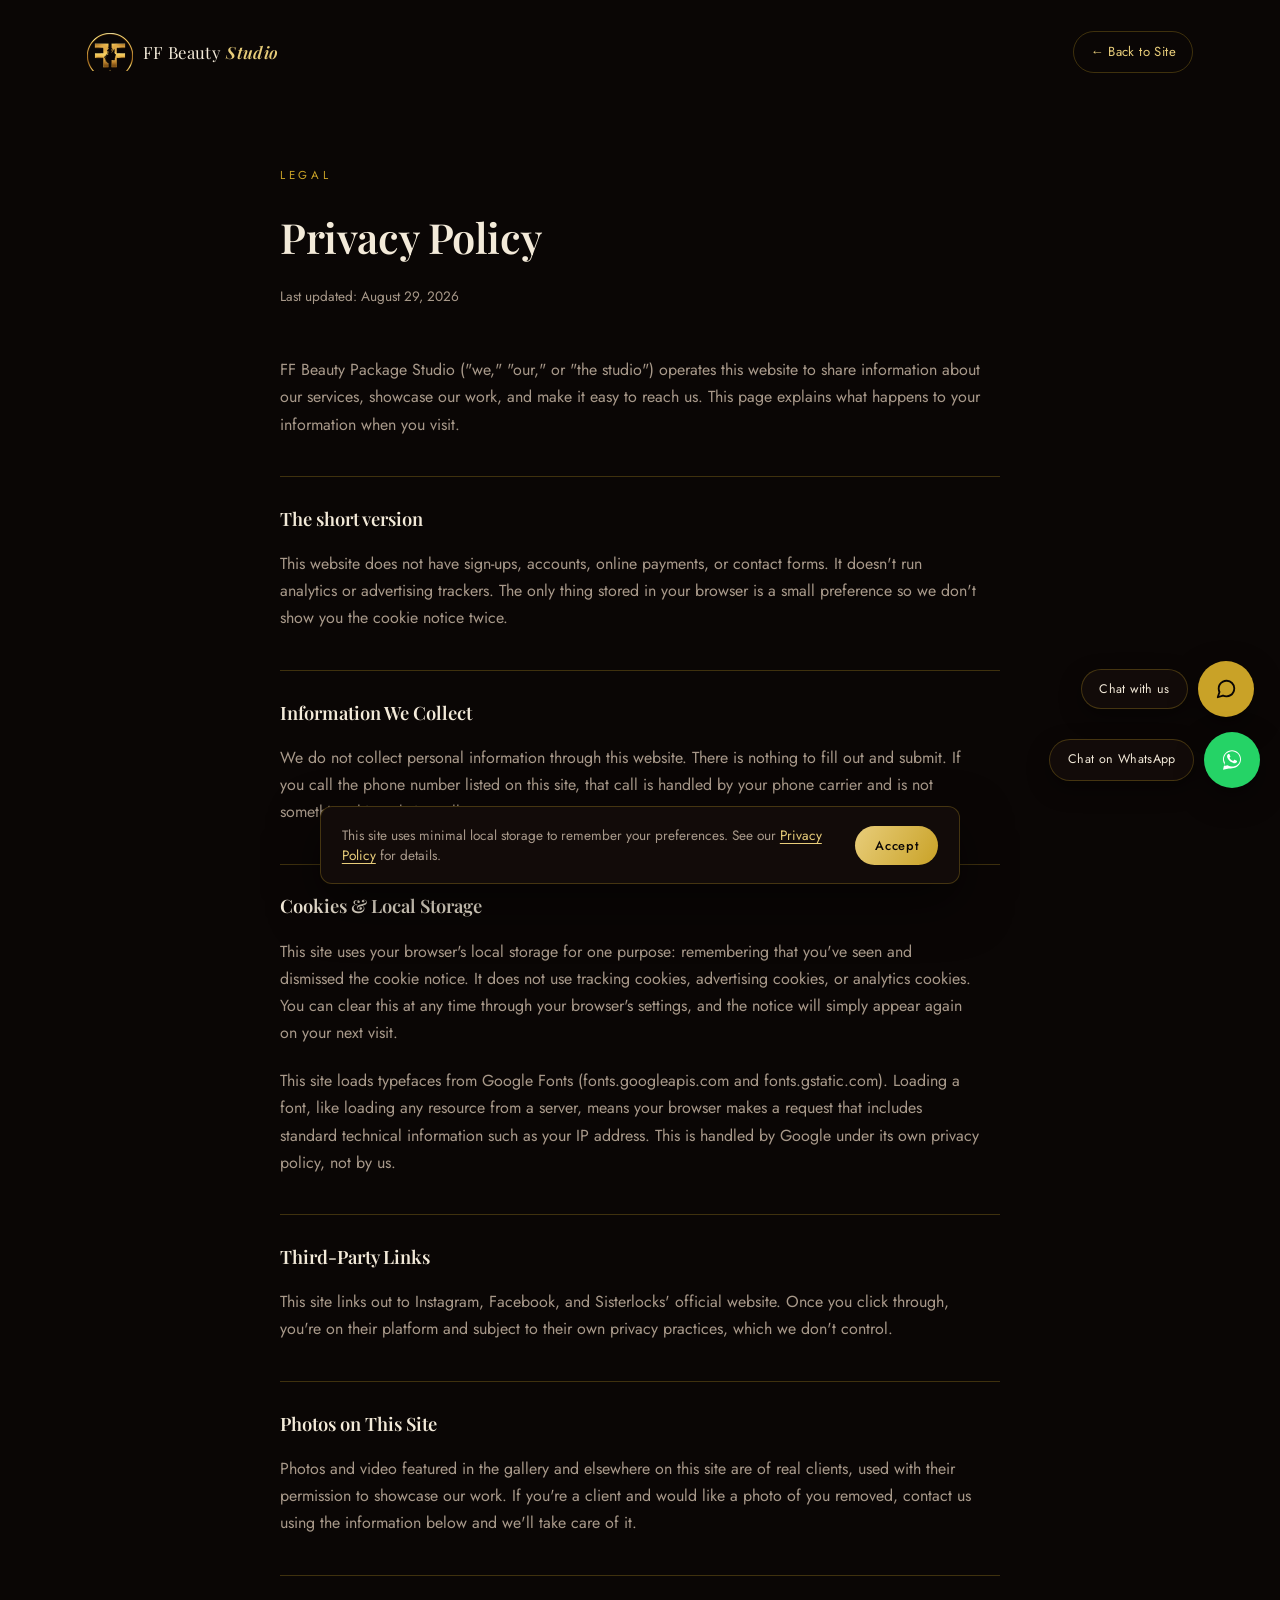
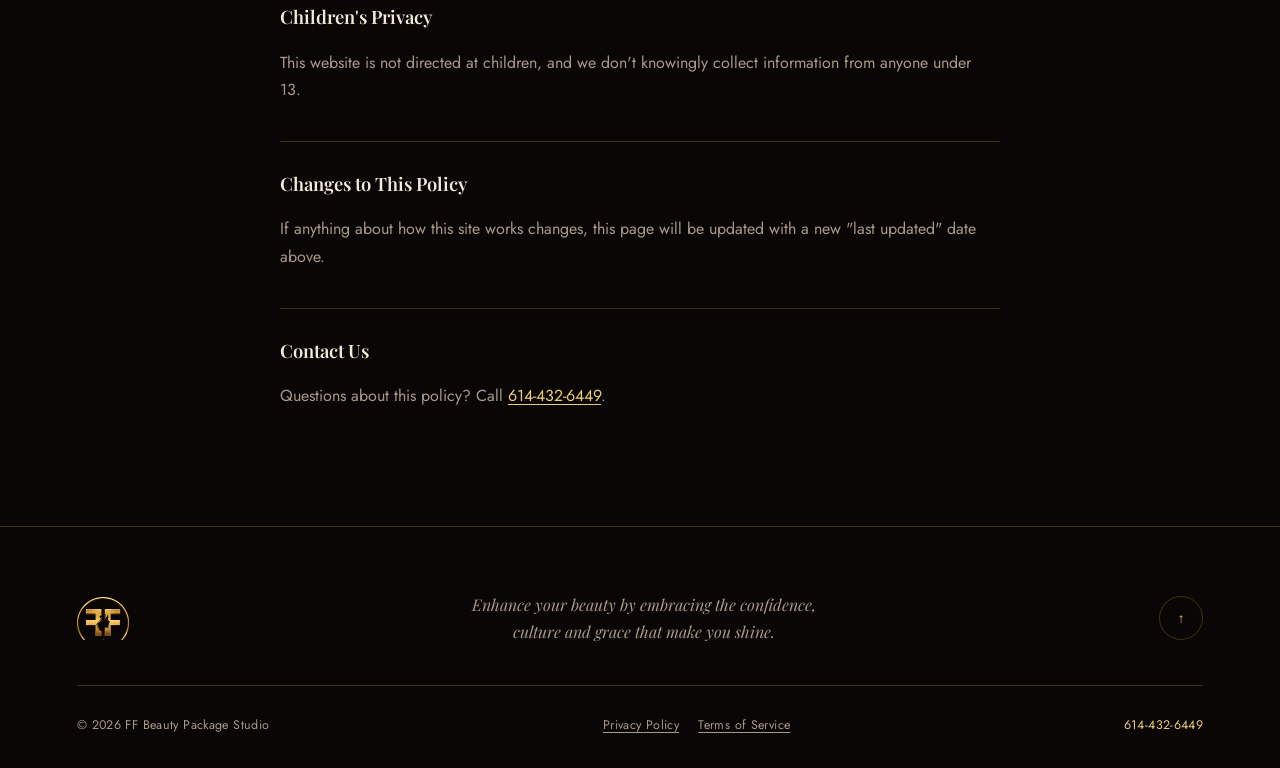
==== commit 47ccac1f: "Add labeled pills to chat and WhatsApp floating buttons Matches the requested reference style: a tex" ====
--- a/privacy.html
+++ b/privacy.html
@@ -102,14 +102,20 @@
     </form>
   </div>
   <button class="chat-launcher" id="chatLauncher" aria-label="Open chat assistant" aria-expanded="false">
-    <svg class="chat-launcher-icon chat-launcher-icon--open" width="24" height="24" viewBox="0 0 24 24" fill="none" stroke="currentColor" stroke-width="2" stroke-linecap="round" stroke-linejoin="round"><path d="M21 11.5a8.38 8.38 0 0 1-.9 3.8 8.5 8.5 0 0 1-7.6 4.7 8.38 8.38 0 0 1-3.8-.9L3 21l1.9-5.7a8.38 8.38 0 0 1-.9-3.8 8.5 8.5 0 0 1 4.7-7.6 8.38 8.38 0 0 1 3.8-.9h.5a8.48 8.48 0 0 1 8 8v.5z"/></svg>
-    <svg class="chat-launcher-icon chat-launcher-icon--close" width="20" height="20" viewBox="0 0 24 24" fill="none" stroke="currentColor" stroke-width="2" stroke-linecap="round" stroke-linejoin="round"><path d="M18 6 6 18M6 6l12 12"/></svg>
+    <span class="fab-label">Chat with us</span>
+    <span class="fab-circle fab-circle--chat">
+      <svg class="chat-launcher-icon chat-launcher-icon--open" width="22" height="22" viewBox="0 0 24 24" fill="none" stroke="currentColor" stroke-width="2" stroke-linecap="round" stroke-linejoin="round"><path d="M21 11.5a8.38 8.38 0 0 1-.9 3.8 8.5 8.5 0 0 1-7.6 4.7 8.38 8.38 0 0 1-3.8-.9L3 21l1.9-5.7a8.38 8.38 0 0 1-.9-3.8 8.5 8.5 0 0 1 4.7-7.6 8.38 8.38 0 0 1 3.8-.9h.5a8.48 8.48 0 0 1 8 8v.5z"/></svg>
+      <svg class="chat-launcher-icon chat-launcher-icon--close" width="18" height="18" viewBox="0 0 24 24" fill="none" stroke="currentColor" stroke-width="2" stroke-linecap="round" stroke-linejoin="round"><path d="M18 6 6 18M6 6l12 12"/></svg>
+    </span>
   </button>
 </div>
 
 <!-- WhatsApp click-to-chat -->
 <a class="whatsapp-fab" href="https://wa.me/16144326449?text=Hi%20FF%20Beauty%20Package%20Studio%2C%20I%27d%20like%20to%20know%20more%20about%20your%20services." target="_blank" rel="noopener" aria-label="Chat on WhatsApp">
-  <svg width="26" height="26" viewBox="0 0 32 32" fill="currentColor"><path d="M16.004 3C9.377 3 4 8.373 4 15c0 2.34.664 4.523 1.813 6.375L4 29l7.79-1.766A11.93 11.93 0 0 0 16.004 27C22.63 27 28 21.627 28 15S22.63 3 16.004 3zm0 21.75c-1.98 0-3.828-.55-5.406-1.5l-.387-.23-4.62 1.047 1.02-4.5-.253-.402A9.71 9.71 0 0 1 5.25 15c0-5.93 4.82-10.75 10.754-10.75S26.75 9.07 26.75 15 21.938 24.75 16.004 24.75zm5.895-8.043c-.324-.164-1.914-.945-2.21-1.05-.297-.11-.512-.164-.727.163-.215.328-.836 1.051-1.024 1.266-.187.219-.375.242-.699.082-.324-.164-1.367-.504-2.605-1.605-.964-.86-1.613-1.922-1.804-2.246-.188-.328-.02-.504.144-.668.148-.148.328-.383.492-.575.164-.19.219-.328.328-.546.11-.22.055-.41-.027-.575-.082-.164-.727-1.75-.996-2.398-.262-.63-.527-.543-.727-.55l-.617-.012c-.219 0-.574.082-.875.41-.3.328-1.148 1.121-1.148 2.734 0 1.613 1.176 3.172 1.34 3.39.164.22 2.312 3.531 5.605 4.95.782.336 1.394.539 1.87.692.786.25 1.5.215 2.066.13.63-.094 1.914-.782 2.184-1.539.269-.758.269-1.406.188-1.539-.082-.133-.297-.215-.621-.379z"/></svg>
+  <span class="fab-label">Chat on WhatsApp</span>
+  <span class="fab-circle fab-circle--whatsapp">
+  <svg width="24" height="24" viewBox="0 0 32 32" fill="currentColor"><path d="M16.004 3C9.377 3 4 8.373 4 15c0 2.34.664 4.523 1.813 6.375L4 29l7.79-1.766A11.93 11.93 0 0 0 16.004 27C22.63 27 28 21.627 28 15S22.63 3 16.004 3zm0 21.75c-1.98 0-3.828-.55-5.406-1.5l-.387-.23-4.62 1.047 1.02-4.5-.253-.402A9.71 9.71 0 0 1 5.25 15c0-5.93 4.82-10.75 10.754-10.75S26.75 9.07 26.75 15 21.938 24.75 16.004 24.75zm5.895-8.043c-.324-.164-1.914-.945-2.21-1.05-.297-.11-.512-.164-.727.163-.215.328-.836 1.051-1.024 1.266-.187.219-.375.242-.699.082-.324-.164-1.367-.504-2.605-1.605-.964-.86-1.613-1.922-1.804-2.246-.188-.328-.02-.504.144-.668.148-.148.328-.383.492-.575.164-.19.219-.328.328-.546.11-.22.055-.41-.027-.575-.082-.164-.727-1.75-.996-2.398-.262-.63-.527-.543-.727-.55l-.617-.012c-.219 0-.574.082-.875.41-.3.328-1.148 1.121-1.148 2.734 0 1.613 1.176 3.172 1.34 3.39.164.22 2.312 3.531 5.605 4.95.782.336 1.394.539 1.87.692.786.25 1.5.215 2.066.13.63-.094 1.914-.782 2.184-1.539.269-.758.269-1.406.188-1.539-.082-.133-.297-.215-.621-.379z"/></svg>
+  </span>
 </a>
 
 <div class="cookie-banner" id="cookieBanner" role="dialog" aria-live="polite" aria-label="Cookie notice">
--- a/css/style.css
+++ b/css/style.css
@@ -19,6 +19,23 @@
   --serif: 'Playfair Display', 'Georgia', serif;
   --sans: 'Jost', 'Helvetica Neue', Arial, sans-serif;
   --container: 1240px;
+
+  /* type scale: a fixed set of sizes instead of one-off values per element */
+  --fs-2xs: 0.72rem;   /* kicker/eyebrow tags, small caption labels */
+  --fs-xs: 0.78rem;    /* fine print: footer meta, review attribution */
+  --fs-sm: 0.85rem;    /* UI text: buttons, tabs, body copy in cards/chat */
+  --fs-base: 1rem;     /* default reading size */
+  --fs-md: 1.15rem;    /* small subheads: gallery captions, h3-level */
+  --fs-lg: 1.7rem;     /* stat numbers */
+  --fs-xl: clamp(1.6rem, 3.4vw, 2.4rem);  /* pull quotes */
+  --fs-2xl: clamp(2rem, 5vw, 3.4rem);     /* section titles */
+  --fs-3xl: clamp(2.6rem, 7.5vw, 5.6rem); /* hero headline */
+
+  /* letter-spacing scale: named by role, not by trial and error */
+  --tracking-label: 0.32em;  /* kicker / eyebrow: the wide uppercase tag above a headline */
+  --tracking-wide: 0.08em;   /* nav links, tabs, small uppercase UI */
+  --tracking-normal: 0.03em; /* buttons, everyday small text */
+  --tracking-tight: -0.01em; /* large serif headlines */
 }
 
 *,*::before,*::after{ box-sizing: border-box; }
@@ -60,8 +77,8 @@
 /* ---------- utility ---------- */
 .kicker{
   display:inline-block;
-  font-size: 0.72rem;
-  letter-spacing: 0.32em;
+  font-size: var(--fs-2xs);
+  letter-spacing: var(--tracking-label);
   text-transform: uppercase;
   color: var(--gold);
   margin-bottom: 1rem;
@@ -85,11 +102,11 @@
 }
 .section-title{
   font-size: clamp(2rem, 5vw, 3.4rem);
-  letter-spacing: -0.01em;
+  letter-spacing: var(--tracking-tight);
 }
 .gallery-hint{
   color: var(--muted);
-  font-size: 0.85rem;
+  font-size: var(--fs-sm);
   letter-spacing: 0.05em;
 }
 
@@ -204,7 +221,7 @@
 }
 @media (min-width: 980px){ .nav-desktop{ display:flex; } }
 .nav-desktop a{
-  font-size:0.82rem; letter-spacing:0.08em; text-transform:uppercase;
+  font-size:0.82rem; letter-spacing: var(--tracking-wide); text-transform:uppercase;
   color: var(--ivory); opacity:0.82;
   padding-bottom: 4px;
   position:relative;
@@ -304,14 +321,14 @@
 }
 
 .eyebrow{
-  font-size:0.72rem; letter-spacing:0.3em; text-transform:uppercase;
+  font-size: var(--fs-2xs); letter-spacing: var(--tracking-label); text-transform:uppercase;
   color: var(--gold); margin-bottom: 1.8rem;
 }
 
 .hero-title{
   font-size: clamp(2.6rem, 7.5vw, 5.6rem);
   line-height: 1.05;
-  letter-spacing: -0.01em;
+  letter-spacing: var(--tracking-tight);
   font-weight: 600;
   color: var(--ivory);
 }
@@ -343,7 +360,7 @@
   display:inline-flex; align-items:center; justify-content:center;
   padding: 16px 30px;
   border-radius: 999px;
-  font-size:0.85rem; letter-spacing:0.05em;
+  font-size: var(--fs-sm); letter-spacing:0.05em;
   cursor:pointer;
   overflow:hidden;
   transition: transform .3s var(--ease), border-color .3s;
@@ -443,7 +460,7 @@
 .cb-br{ bottom:14px; right:14px; border-width:0 1px 1px 0; }
 .frame-caption{
   margin-top:1rem; text-align:center;
-  font-size:0.72rem; letter-spacing:0.25em; text-transform:uppercase; color: var(--muted);
+  font-size:var(--fs-2xs); letter-spacing:0.25em; text-transform:uppercase; color: var(--muted);
 }
 
 .pull-quote{
@@ -466,7 +483,7 @@
   flex-wrap:wrap;
 }
 .studio-stats strong{ display:block; font-family: var(--serif); font-size:1.7rem; color: var(--gold-light); }
-.studio-stats span{ font-size:0.72rem; letter-spacing:0.1em; text-transform:uppercase; color: var(--muted); }
+.studio-stats span{ font-size:var(--fs-2xs); letter-spacing:0.1em; text-transform:uppercase; color: var(--muted); }
 
 /* ==========================================================================
    TRADITIONAL WEDDING PACKAGE
@@ -499,7 +516,7 @@
   border: 1px solid var(--line);
   padding: 0.55rem 1.2rem;
   border-radius: 999px;
-  font-size: 0.72rem; letter-spacing: 0.1em; text-transform: uppercase;
+  font-size: var(--fs-2xs); letter-spacing: 0.1em; text-transform: uppercase;
   color: var(--gold-light);
 }
 
@@ -516,7 +533,7 @@
 }
 .tab{
   padding: 0 0 1.1rem;
-  font-size:0.85rem; letter-spacing:0.06em; text-transform:uppercase;
+  font-size: var(--fs-sm); letter-spacing: var(--tracking-wide); text-transform:uppercase;
   color: var(--muted); cursor:pointer;
   transition: color .3s;
 }
@@ -674,9 +691,13 @@
   max-width: 640px; margin: 0 auto;
   text-align:center;
 }
+.more-services-title{
+  font-size: var(--fs-md);
+  margin-bottom: 1rem;
+}
 .more-services-text{
   color: var(--muted);
-  font-size: 0.95rem;
+  font-size: var(--fs-sm);
   margin: 0 0 1rem;
 }
 .more-services-link{
@@ -704,7 +725,7 @@
 }
 .quote-mark{ width:32px; height:26px; fill: var(--gold); opacity:0.6; margin-bottom:1rem; }
 .review-card p{ font-family: var(--serif); font-style:italic; font-size:1.05rem; color: var(--ivory); margin-bottom:1.2rem; }
-.review-card footer{ font-size:0.78rem; letter-spacing:0.05em; color: var(--muted); }
+.review-card footer{ font-size: var(--fs-xs); letter-spacing:0.05em; color: var(--muted); }
 .review-card footer span{ color: var(--gold-light); }
 
 /* ==========================================================================
@@ -724,7 +745,7 @@
   display:block;
   font-family: var(--serif); font-weight:700;
   font-size: clamp(2.4rem, 9vw, 5.2rem);
-  letter-spacing: -0.01em;
+  letter-spacing: var(--tracking-tight);
   background: linear-gradient(100deg, var(--gold-soft), var(--gold-light) 50%, var(--gold));
   -webkit-background-clip:text; background-clip:text; color:transparent;
   margin: 0.6rem 0 1.4rem;
@@ -740,7 +761,7 @@
 }
 @media (min-width: 700px){ .book-details{ grid-template-columns: repeat(3,1fr); } }
 .book-details h4{
-  font-family: var(--sans); font-size:0.72rem; letter-spacing:0.25em; text-transform:uppercase;
+  font-family: var(--sans); font-size:var(--fs-2xs); letter-spacing:0.25em; text-transform:uppercase;
   color: var(--gold); margin-bottom:0.7rem;
 }
 .book-details p{ color: var(--muted); font-size:0.92rem; }
@@ -754,7 +775,7 @@
 .legal{ padding: 160px 6vw 6rem; }
 .legal-inner{ max-width: 720px; margin: 0 auto; }
 .legal .section-title{ font-size: clamp(1.8rem, 4vw, 2.6rem); }
-.legal-updated{ color: var(--muted); font-size:0.85rem; margin: 0.8rem 0 3rem; }
+.legal-updated{ color: var(--muted); font-size: var(--fs-sm); margin: 0.8rem 0 3rem; }
 .legal-body p{ color: var(--muted); margin-bottom: 1.3rem; max-width: 70ch; }
 .legal-body a{ color: var(--gold-light); text-decoration: underline; text-underline-offset:3px; }
 .legal-body h2{
@@ -788,7 +809,7 @@
   max-width: var(--container); margin:0 auto;
   display:flex; justify-content:space-between; flex-wrap:wrap; gap:0.8rem;
   padding-top: 1.8rem; border-top: 1px solid var(--line);
-  font-size:0.78rem; color: var(--muted); letter-spacing:0.03em;
+  font-size: var(--fs-xs); color: var(--muted); letter-spacing:0.03em;
 }
 .footer-phone a{ color: var(--gold-light); }
 .footer-legal{ display:flex; gap:1.2rem; }
@@ -814,7 +835,7 @@
 .cookie-banner.is-visible{ transform: translateY(0); }
 .cookie-banner p{
   flex:1; min-width:220px;
-  font-size:0.85rem; color: var(--muted); line-height:1.5;
+  font-size: var(--fs-sm); color: var(--muted); line-height:1.5;
 }
 .cookie-banner p a{ color: var(--gold-light); text-decoration: underline; text-underline-offset:3px; }
 .cookie-banner .btn{ padding: 10px 20px; font-size:0.8rem; flex-shrink:0; }
@@ -823,19 +844,39 @@
 }
 
 /* ==========================================================================
+   FLOATING ACTION BUTTONS (shared label + circle pattern)
+   ========================================================================== */
+.fab-label{
+  background: var(--black-2);
+  border: 1px solid var(--line);
+  color: var(--ivory);
+  font-size: var(--fs-xs);
+  letter-spacing: var(--tracking-normal);
+  padding: 0.6rem 1.1rem;
+  border-radius: 999px;
+  white-space: nowrap;
+  box-shadow: 0 8px 22px rgba(0,0,0,0.4);
+}
+.fab-circle{
+  width:56px; height:56px; border-radius:50%;
+  display:flex; align-items:center; justify-content:center;
+  flex-shrink:0;
+  box-shadow: 0 10px 30px rgba(0,0,0,0.4);
+  transition: transform .2s var(--ease), background .2s;
+}
+.fab-circle--whatsapp{ background:#25D366; color:#fff; }
+.fab-circle--chat{ background: var(--gold); color: var(--black); }
+
+/* ==========================================================================
    WHATSAPP CLICK-TO-CHAT
    ========================================================================== */
 .whatsapp-fab{
   position: fixed; right:20px; bottom:20px;
   z-index: 250;
-  width:56px; height:56px; border-radius:50%;
-  background: #25D366;
-  color:#fff;
-  display:flex; align-items:center; justify-content:center;
-  box-shadow: 0 10px 30px rgba(0,0,0,0.4);
-  transition: bottom .4s var(--ease), transform .2s var(--ease);
-}
-.whatsapp-fab:hover{ transform: translateY(-2px); }
+  display:flex; align-items:center; gap:0.6rem;
+  transition: bottom .4s var(--ease);
+}
+.whatsapp-fab:hover .fab-circle{ transform: translateY(-2px); }
 body.cookie-open .whatsapp-fab{ bottom:112px; }
 
 /* ==========================================================================
@@ -850,18 +891,14 @@
 body.cookie-open .chat-widget{ bottom:182px; }
 
 .chat-launcher{
-  width:56px; height:56px; border-radius:50%;
-  background: var(--gold);
-  color: var(--black);
-  display:flex; align-items:center; justify-content:center;
-  box-shadow: 0 10px 30px rgba(0,0,0,0.4);
-  transition: transform .2s var(--ease), background .2s;
+  display:flex; align-items:center; gap:0.6rem;
   position:relative; z-index:1;
 }
-.chat-launcher:hover{ transform: translateY(-2px); background: var(--gold-light); }
+.chat-launcher:hover .fab-circle{ transform: translateY(-2px); background: var(--gold-light); }
 .chat-launcher-icon--close{ display:none; }
 .chat-launcher[aria-expanded="true"] .chat-launcher-icon--open{ display:none; }
 .chat-launcher[aria-expanded="true"] .chat-launcher-icon--close{ display:block; }
+.chat-launcher[aria-expanded="true"] .fab-label{ display:none; }
 
 .chat-panel{
   position:absolute; right:0; bottom:70px;
@@ -886,7 +923,7 @@
 }
 .chat-avatar{ border-radius:50%; flex-shrink:0; }
 .chat-title{ font-family: var(--serif); font-size:0.95rem; color: var(--ivory); }
-.chat-status{ font-size:0.72rem; color: var(--muted); display:flex; align-items:center; gap:5px; }
+.chat-status{ font-size:var(--fs-2xs); color: var(--muted); display:flex; align-items:center; gap:5px; }
 .chat-status-dot{ width:6px; height:6px; border-radius:50%; background:#3ecf5f; display:inline-block; }
 
 .chat-messages{
@@ -899,7 +936,7 @@
   max-width: 84%;
   padding: 0.6rem 0.85rem;
   border-radius: 12px;
-  font-size:0.85rem; line-height:1.5;
+  font-size: var(--fs-sm); line-height:1.5;
 }
 .chat-msg--bot{
   align-self:flex-start;
@@ -938,7 +975,7 @@
   border-radius: 999px;
   padding: 0.6rem 0.9rem;
   color: var(--ivory);
-  font-family: var(--sans); font-size:0.85rem;
+  font-family: var(--sans); font-size: var(--fs-sm);
 }
 .chat-input-row input:focus-visible{ outline:1.5px solid var(--gold-light); outline-offset:1px; }
 .chat-input-row button{
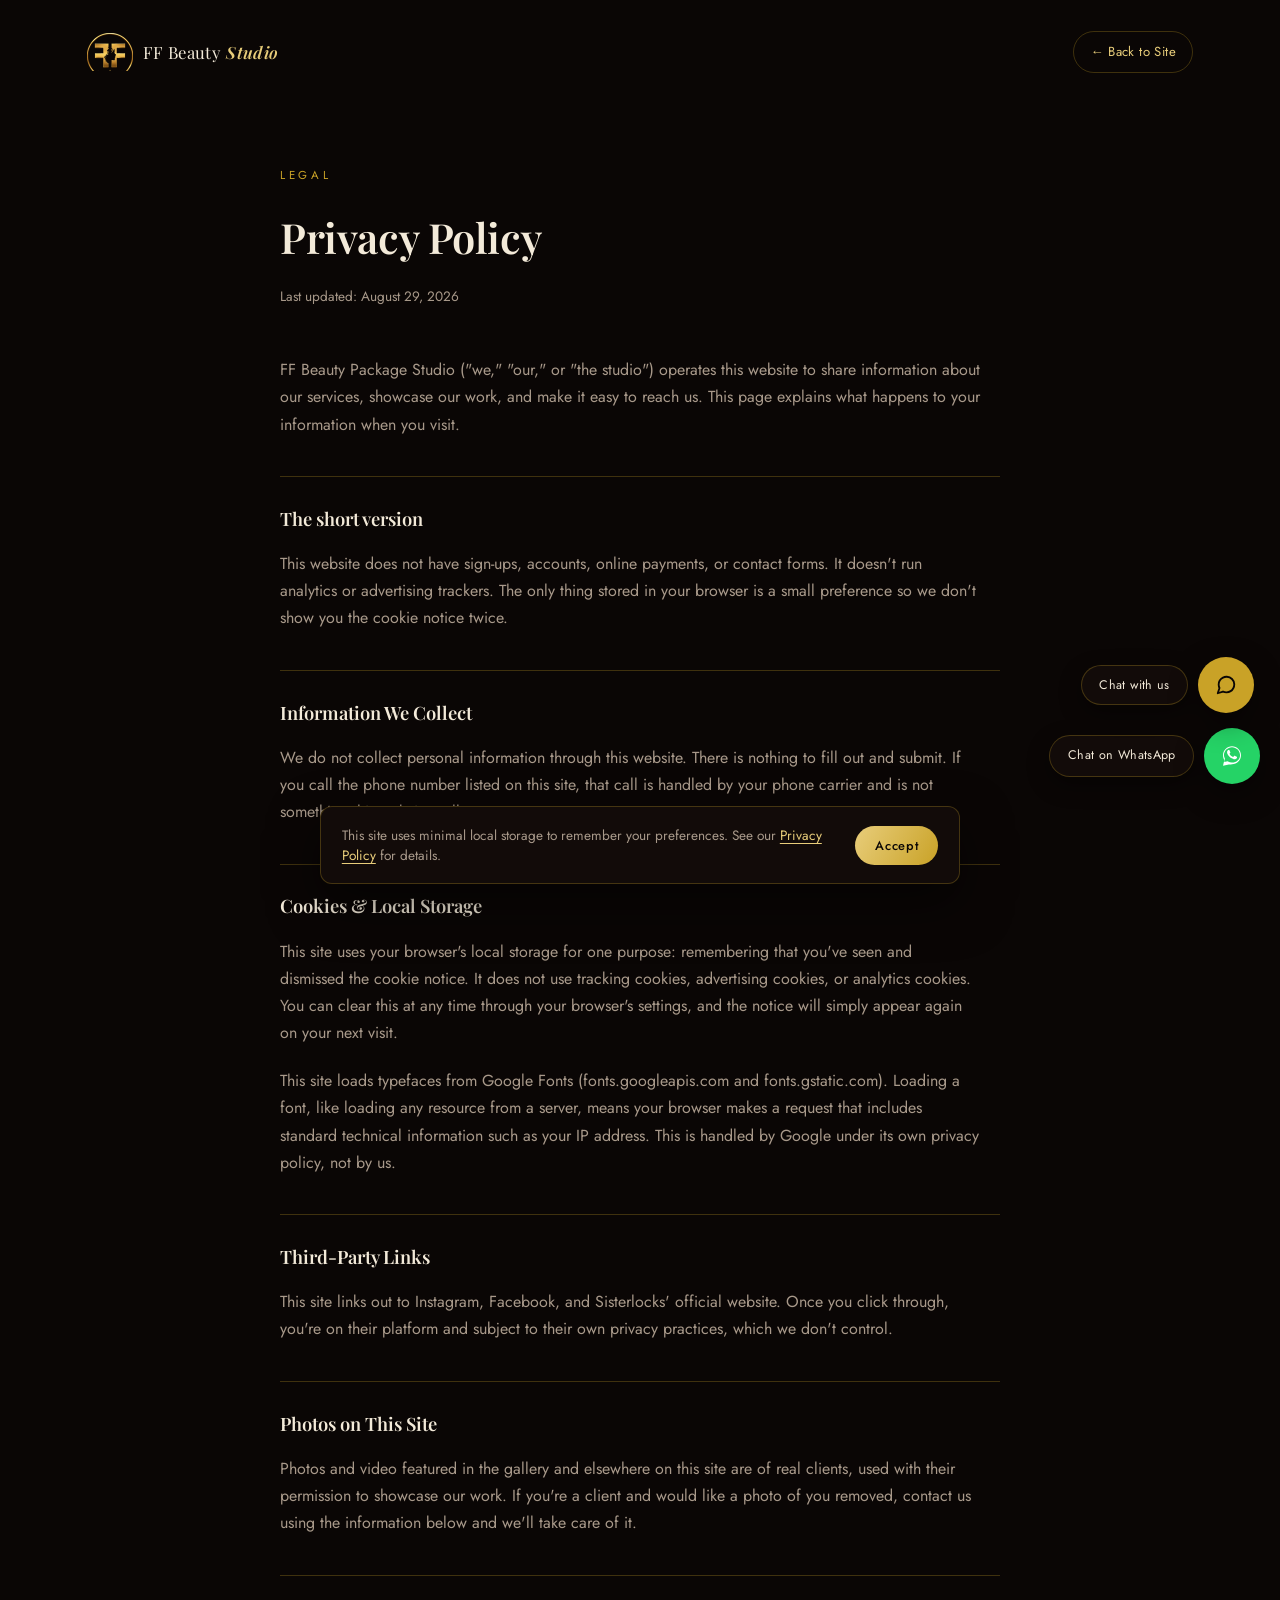
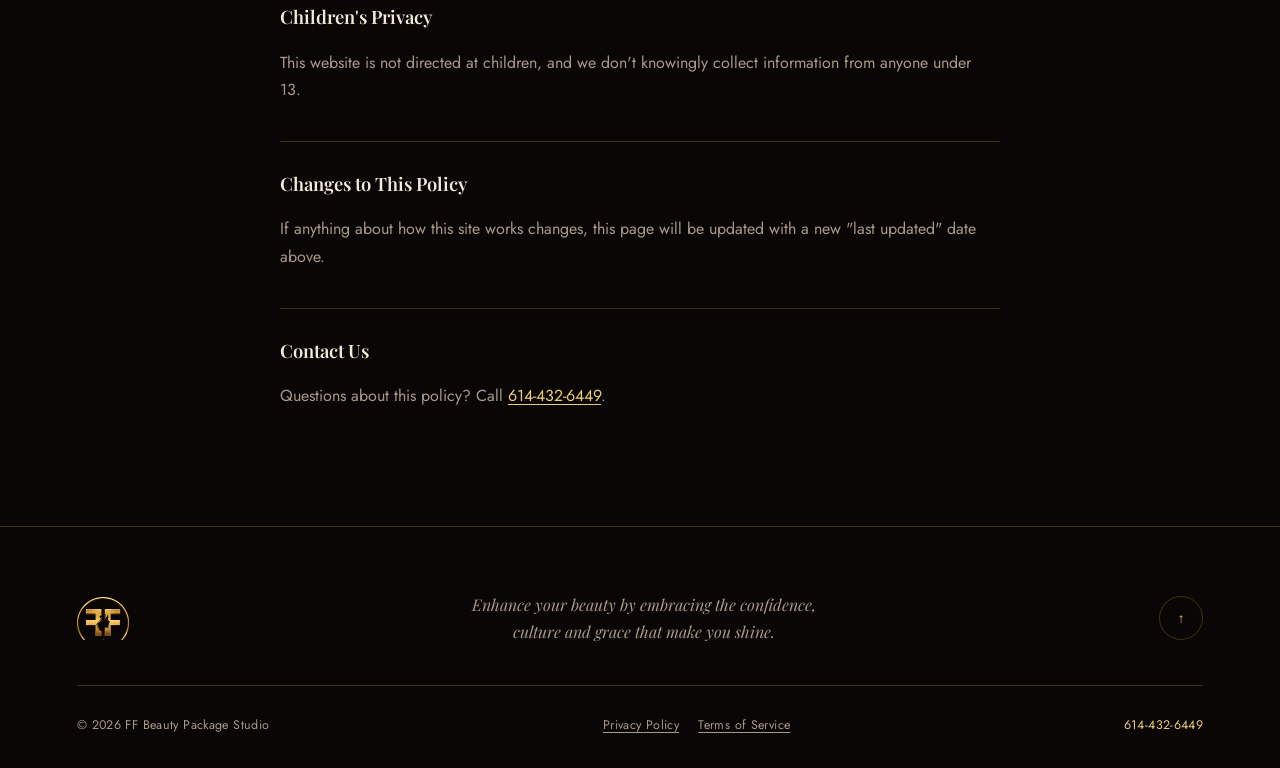
==== commit f1ad36bf: "Merge WhatsApp button into chat widget so it's locked beneath the chat button Previously two indepen" ====
--- a/privacy.html
+++ b/privacy.html
@@ -108,15 +108,13 @@
       <svg class="chat-launcher-icon chat-launcher-icon--close" width="18" height="18" viewBox="0 0 24 24" fill="none" stroke="currentColor" stroke-width="2" stroke-linecap="round" stroke-linejoin="round"><path d="M18 6 6 18M6 6l12 12"/></svg>
     </span>
   </button>
+  <a class="whatsapp-fab" href="https://wa.me/16144326449?text=Hi%20FF%20Beauty%20Package%20Studio%2C%20I%27d%20like%20to%20know%20more%20about%20your%20services." target="_blank" rel="noopener" aria-label="Chat on WhatsApp">
+    <span class="fab-label">Chat on WhatsApp</span>
+    <span class="fab-circle fab-circle--whatsapp">
+      <svg width="24" height="24" viewBox="0 0 32 32" fill="currentColor"><path d="M16.004 3C9.377 3 4 8.373 4 15c0 2.34.664 4.523 1.813 6.375L4 29l7.79-1.766A11.93 11.93 0 0 0 16.004 27C22.63 27 28 21.627 28 15S22.63 3 16.004 3zm0 21.75c-1.98 0-3.828-.55-5.406-1.5l-.387-.23-4.62 1.047 1.02-4.5-.253-.402A9.71 9.71 0 0 1 5.25 15c0-5.93 4.82-10.75 10.754-10.75S26.75 9.07 26.75 15 21.938 24.75 16.004 24.75zm5.895-8.043c-.324-.164-1.914-.945-2.21-1.05-.297-.11-.512-.164-.727.163-.215.328-.836 1.051-1.024 1.266-.187.219-.375.242-.699.082-.324-.164-1.367-.504-2.605-1.605-.964-.86-1.613-1.922-1.804-2.246-.188-.328-.02-.504.144-.668.148-.148.328-.383.492-.575.164-.19.219-.328.328-.546.11-.22.055-.41-.027-.575-.082-.164-.727-1.75-.996-2.398-.262-.63-.527-.543-.727-.55l-.617-.012c-.219 0-.574.082-.875.41-.3.328-1.148 1.121-1.148 2.734 0 1.613 1.176 3.172 1.34 3.39.164.22 2.312 3.531 5.605 4.95.782.336 1.394.539 1.87.692.786.25 1.5.215 2.066.13.63-.094 1.914-.782 2.184-1.539.269-.758.269-1.406.188-1.539-.082-.133-.297-.215-.621-.379z"/></svg>
+    </span>
+  </a>
 </div>
-
-<!-- WhatsApp click-to-chat -->
-<a class="whatsapp-fab" href="https://wa.me/16144326449?text=Hi%20FF%20Beauty%20Package%20Studio%2C%20I%27d%20like%20to%20know%20more%20about%20your%20services." target="_blank" rel="noopener" aria-label="Chat on WhatsApp">
-  <span class="fab-label">Chat on WhatsApp</span>
-  <span class="fab-circle fab-circle--whatsapp">
-  <svg width="24" height="24" viewBox="0 0 32 32" fill="currentColor"><path d="M16.004 3C9.377 3 4 8.373 4 15c0 2.34.664 4.523 1.813 6.375L4 29l7.79-1.766A11.93 11.93 0 0 0 16.004 27C22.63 27 28 21.627 28 15S22.63 3 16.004 3zm0 21.75c-1.98 0-3.828-.55-5.406-1.5l-.387-.23-4.62 1.047 1.02-4.5-.253-.402A9.71 9.71 0 0 1 5.25 15c0-5.93 4.82-10.75 10.754-10.75S26.75 9.07 26.75 15 21.938 24.75 16.004 24.75zm5.895-8.043c-.324-.164-1.914-.945-2.21-1.05-.297-.11-.512-.164-.727.163-.215.328-.836 1.051-1.024 1.266-.187.219-.375.242-.699.082-.324-.164-1.367-.504-2.605-1.605-.964-.86-1.613-1.922-1.804-2.246-.188-.328-.02-.504.144-.668.148-.148.328-.383.492-.575.164-.19.219-.328.328-.546.11-.22.055-.41-.027-.575-.082-.164-.727-1.75-.996-2.398-.262-.63-.527-.543-.727-.55l-.617-.012c-.219 0-.574.082-.875.41-.3.328-1.148 1.121-1.148 2.734 0 1.613 1.176 3.172 1.34 3.39.164.22 2.312 3.531 5.605 4.95.782.336 1.394.539 1.87.692.786.25 1.5.215 2.066.13.63-.094 1.914-.782 2.184-1.539.269-.758.269-1.406.188-1.539-.082-.133-.297-.215-.621-.379z"/></svg>
-  </span>
-</a>
 
 <div class="cookie-banner" id="cookieBanner" role="dialog" aria-live="polite" aria-label="Cookie notice">
   <p>This site uses minimal local storage to remember your preferences. See our <a href="privacy.html">Privacy Policy</a> for details.</p>
--- a/css/style.css
+++ b/css/style.css
@@ -520,6 +520,31 @@
   color: var(--gold-light);
 }
 
+.traditional-looks{
+  max-width: var(--container); margin: 4rem auto 0;
+  padding-top: 3rem; border-top: 1px solid var(--line);
+  text-align:center;
+}
+.traditional-looks .kicker{ margin-bottom: 1rem; }
+.traditional-looks-caption{
+  max-width: 46ch; margin: 0 auto 2rem;
+  font-family: var(--serif); font-style: italic;
+  font-size: var(--fs-md);
+  color: var(--ivory);
+}
+.traditional-looks-grid{
+  display:grid; grid-template-columns: repeat(2,1fr); gap: 0.9rem;
+}
+@media (min-width: 640px){ .traditional-looks-grid{ grid-template-columns: repeat(3,1fr); } }
+@media (min-width: 900px){ .traditional-looks-grid{ grid-template-columns: repeat(5,1fr); } }
+.tl-card{
+  aspect-ratio: 3/4;
+  border-radius: 8px;
+  overflow:hidden;
+  border: 1px solid var(--line);
+}
+.tl-card img{ width:100%; height:100%; object-fit:cover; }
+
 /* ==========================================================================
    SERVICES
    ========================================================================== */
@@ -668,6 +693,21 @@
   font-family: var(--serif); font-style:italic; font-size:1.15rem;
   color: var(--ivory);
 }
+.gallery-card--placeholder{
+  flex-direction: column;
+  align-items:center; justify-content:center;
+  text-align:center; gap:0.6rem;
+}
+.placeholder-icon{
+  width:30px; height:30px;
+  color: var(--gold);
+  opacity:0.55;
+}
+.gallery-card--placeholder .gallery-label{ color: var(--muted); font-size:var(--fs-md); }
+.placeholder-note{
+  font-size:0.68rem; letter-spacing:0.12em; text-transform:uppercase;
+  color: var(--muted); opacity:0.6;
+}
 .gallery-progress{
   max-width: var(--container); margin: 0 auto; padding: 0 6vw;
   height:2px; background: var(--line); border-radius:2px; overflow:hidden;
@@ -770,6 +810,61 @@
 .socials a:hover{ color: var(--gold-light); }
 
 /* ==========================================================================
+   APPOINTMENT REQUEST FORM
+   ========================================================================== */
+.book-form-wrap{
+  margin-top: 3.5rem;
+  padding-top: 2.5rem; border-top: 1px solid var(--line);
+  text-align:left;
+}
+.book-form-title{
+  font-size: var(--fs-md);
+  color: var(--ivory);
+  text-align:center;
+  margin-bottom: 0.5rem;
+}
+.book-form-sub{
+  color: var(--muted); font-size: var(--fs-sm);
+  text-align:center; max-width: 48ch; margin: 0 auto 2rem;
+}
+.book-form-sub a{ color: var(--gold-light); text-decoration:underline; text-underline-offset:3px; }
+.book-form{
+  max-width: 620px; margin: 0 auto;
+  display:grid; grid-template-columns: 1fr 1fr; gap: 1.2rem 1.5rem;
+}
+.book-form-row{ display:flex; flex-direction:column; gap:0.5rem; }
+.book-form-row--full{ grid-column: 1 / -1; }
+.book-form label{
+  font-size: var(--fs-2xs); letter-spacing: 0.1em; text-transform:uppercase;
+  color: var(--gold);
+}
+.book-form label span{ color: var(--gold-light); margin-left:2px; }
+.book-form input,
+.book-form select,
+.book-form textarea{
+  background: var(--black);
+  border: 1px solid var(--line);
+  border-radius: 8px;
+  padding: 0.75rem 0.9rem;
+  color: var(--ivory);
+  font-family: var(--sans); font-size: var(--fs-sm);
+}
+.book-form textarea{ resize: vertical; min-height: 80px; }
+.book-form input:focus-visible,
+.book-form select:focus-visible,
+.book-form textarea:focus-visible{
+  outline: 1.5px solid var(--gold-light); outline-offset:1px;
+}
+.book-form-submit{
+  grid-column: 1 / -1;
+  justify-self:center;
+  margin-top: 0.5rem;
+}
+@media (max-width: 600px){
+  .book-form{ grid-template-columns: 1fr; }
+}
+
+/* ==========================================================================
    LEGAL PAGES (privacy, terms)
    ========================================================================== */
 .legal{ padding: 160px 6vw 6rem; }
@@ -869,26 +964,25 @@
 
 /* ==========================================================================
    WHATSAPP CLICK-TO-CHAT
+   Lives inside .chat-widget (below the chat launcher) so it's always
+   locked directly beneath it, rather than two independently-positioned
+   fixed elements that can drift apart.
    ========================================================================== */
 .whatsapp-fab{
+  display:flex; align-items:center; gap:0.6rem;
+}
+.whatsapp-fab:hover .fab-circle{ transform: translateY(-2px); }
+
+/* ==========================================================================
+   CHAT ASSISTANT WIDGET
+   ========================================================================== */
+.chat-widget{
   position: fixed; right:20px; bottom:20px;
   z-index: 250;
-  display:flex; align-items:center; gap:0.6rem;
+  display:flex; flex-direction:column; align-items:flex-end; gap:14px;
   transition: bottom .4s var(--ease);
 }
-.whatsapp-fab:hover .fab-circle{ transform: translateY(-2px); }
-body.cookie-open .whatsapp-fab{ bottom:112px; }
-
-/* ==========================================================================
-   CHAT ASSISTANT WIDGET
-   ========================================================================== */
-.chat-widget{
-  position: fixed; right:20px; bottom:90px;
-  z-index: 250;
-  display:flex; flex-direction:column; align-items:flex-end;
-  transition: bottom .4s var(--ease);
-}
-body.cookie-open .chat-widget{ bottom:182px; }
+body.cookie-open .chat-widget{ bottom:116px; }
 
 .chat-launcher{
   display:flex; align-items:center; gap:0.6rem;
@@ -901,7 +995,7 @@
 .chat-launcher[aria-expanded="true"] .fab-label{ display:none; }
 
 .chat-panel{
-  position:absolute; right:0; bottom:70px;
+  position:absolute; right:0; bottom:140px;
   width: min(340px, calc(100vw - 40px));
   max-height: min(480px, calc(100vh - 180px));
   display:flex; flex-direction:column;
@@ -988,13 +1082,11 @@
 .chat-input-row button:hover{ background: var(--gold-light); }
 
 @media (max-width: 480px){
-  .whatsapp-fab{ right:14px; bottom:14px; }
-  .chat-widget{ right:14px; bottom:82px; }
-  body.cookie-open .whatsapp-fab{ bottom: 168px; }
-  body.cookie-open .chat-widget{ bottom: 238px; }
+  .chat-widget{ right:14px; bottom:14px; }
+  body.cookie-open .chat-widget{ bottom: 154px; }
 }
 @media (prefers-reduced-motion: reduce){
-  .whatsapp-fab, .chat-widget, .chat-panel{ transition:none; }
+  .chat-widget, .chat-panel{ transition:none; }
 }
 
 /* ==========================================================================
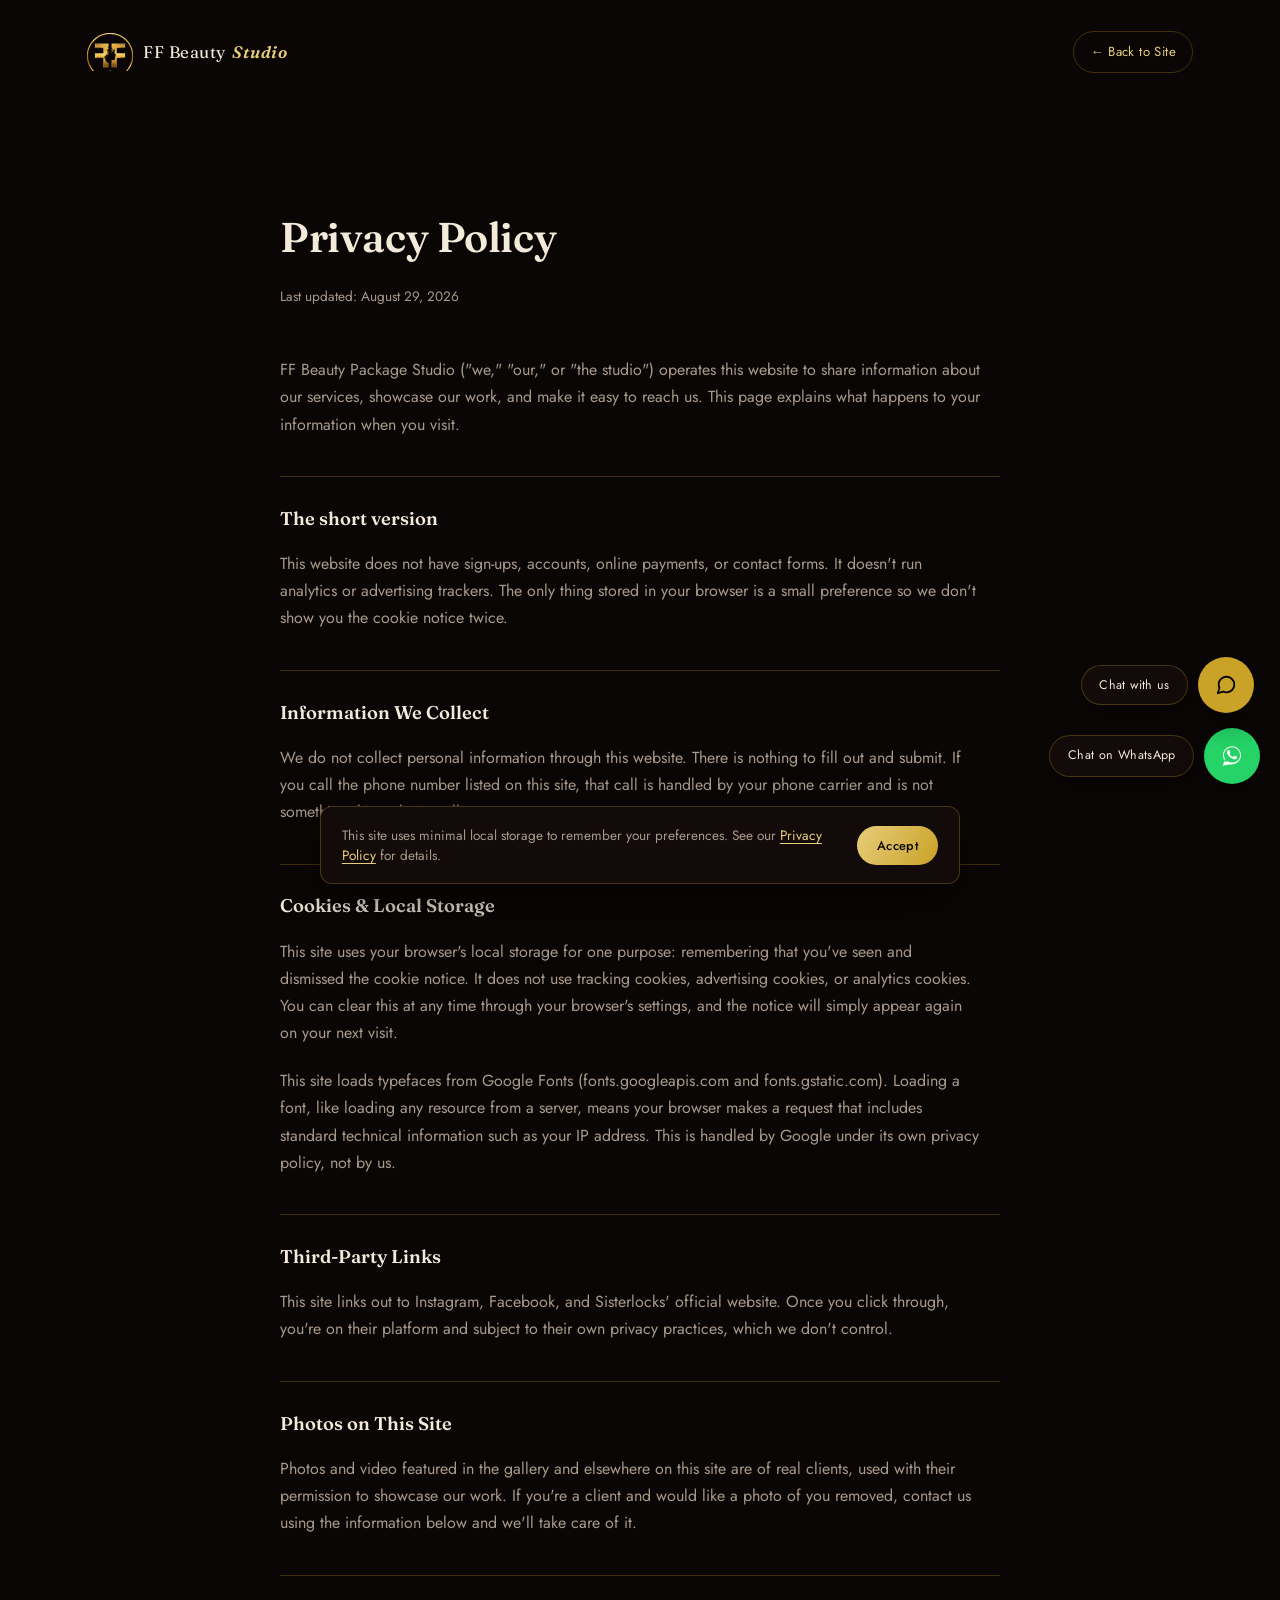
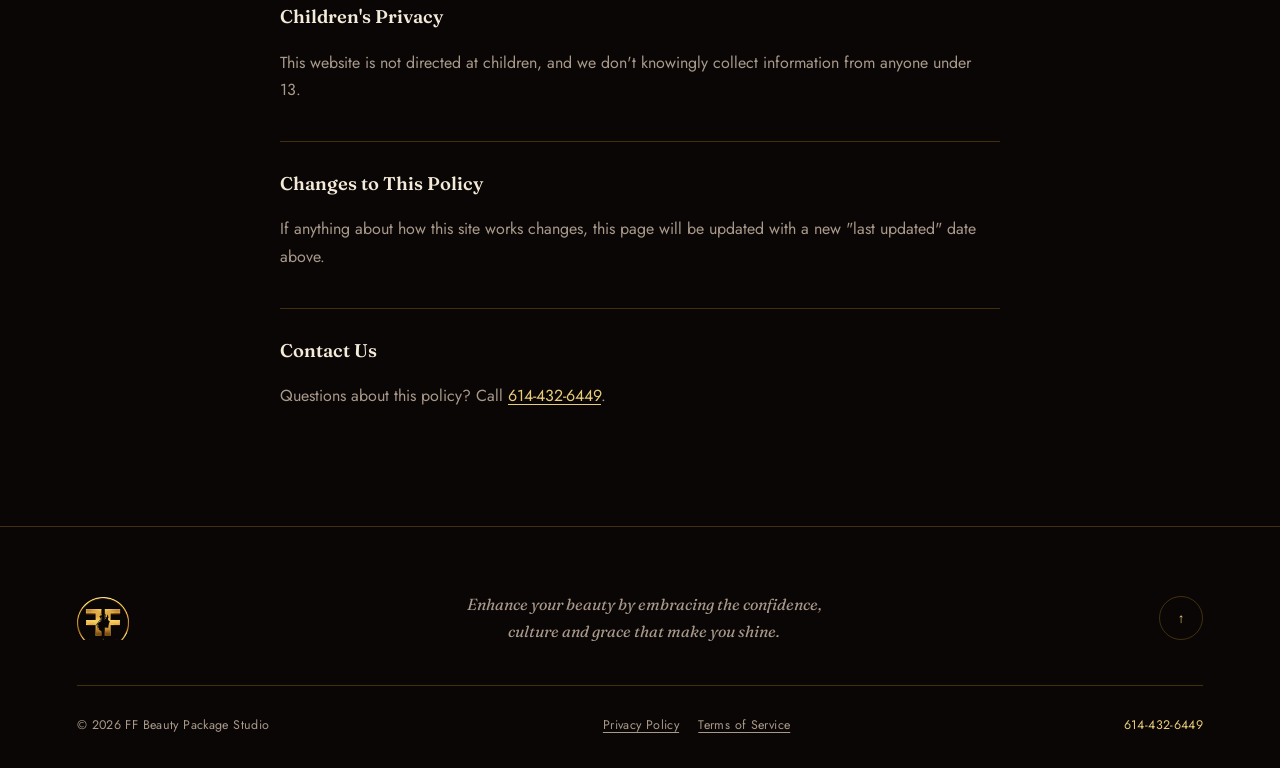
==== commit 056a1cdb: "Swap Playfair Display for Fraunces across the site Playfair Display has become the de facto default " ====
--- a/privacy.html
+++ b/privacy.html
@@ -10,7 +10,7 @@
 
 <link rel="preconnect" href="https://fonts.googleapis.com">
 <link rel="preconnect" href="https://fonts.gstatic.com" crossorigin>
-<link href="https://fonts.googleapis.com/css2?family=Playfair+Display:ital,wght@0,400;0,500;0,600;0,700;0,900;1,500;1,600&family=Jost:wght@300;400;500;600&display=swap" rel="stylesheet">
+<link href="https://fonts.googleapis.com/css2?family=Fraunces:ital,wght@0,400;0,500;0,600;0,700;0,900;1,500;1,600&family=Jost:wght@300;400;500;600&display=swap" rel="stylesheet">
 
 <link rel="stylesheet" href="css/style.css">
 <link rel="icon" href="assets/logo/favicon.ico" sizes="any">
--- a/css/style.css
+++ b/css/style.css
@@ -16,7 +16,7 @@
   --muted: #a8998a;
   --line: rgba(201,162,39,0.28);
   --ease: cubic-bezier(.22,.68,.16,1);
-  --serif: 'Playfair Display', 'Georgia', serif;
+  --serif: 'Fraunces', 'Georgia', serif;
   --sans: 'Jost', 'Helvetica Neue', Arial, sans-serif;
   --container: 1240px;
 
@@ -33,6 +33,7 @@
 
   /* letter-spacing scale: named by role, not by trial and error */
   --tracking-label: 0.32em;  /* kicker / eyebrow: the wide uppercase tag above a headline */
+  --tracking-wider: 0.14em;  /* small uppercase captions: stat labels, pill badges, sub-headings */
   --tracking-wide: 0.08em;   /* nav links, tabs, small uppercase UI */
   --tracking-normal: 0.03em; /* buttons, everyday small text */
   --tracking-tight: -0.01em; /* large serif headlines */
@@ -107,7 +108,7 @@
 .gallery-hint{
   color: var(--muted);
   font-size: var(--fs-sm);
-  letter-spacing: 0.05em;
+  letter-spacing: var(--tracking-normal);
 }
 
 /* ==========================================================================
@@ -126,32 +127,6 @@
   opacity: 0.05;
   mix-blend-mode: overlay;
   background-image: url("data:image/svg+xml;utf8,<svg xmlns='http://www.w3.org/2000/svg' width='140' height='140'><filter id='n'><feTurbulence type='fractalNoise' baseFrequency='0.9' numOctaves='2' stitchTiles='stitch'/></filter><rect width='100%25' height='100%25' filter='url(%23n)'/></svg>");
-}
-
-/* ---------- custom cursor ---------- */
-.cursor-dot, .cursor-ring{
-  position: fixed; top:0; left:0;
-  pointer-events:none;
-  z-index: 999;
-  border-radius: 50%;
-  transform: translate(-50%,-50%);
-  will-change: transform;
-}
-.cursor-dot{
-  width:6px; height:6px;
-  background: var(--gold-light);
-}
-.cursor-ring{
-  width:34px; height:34px;
-  border: 1px solid var(--gold);
-  transition: width .25s var(--ease), height .25s var(--ease), border-color .25s var(--ease), background-color .25s var(--ease);
-}
-.cursor-ring.is-active{
-  width:60px; height:60px;
-  background: rgba(201,162,39,0.1);
-}
-@media (hover:none), (pointer:coarse){
-  .cursor-dot, .cursor-ring{ display:none; }
 }
 
 /* ---------- preloader ---------- */
@@ -209,7 +184,7 @@
 
 .brand{ display:flex; align-items:center; gap:10px; cursor:pointer; }
 .brand-mark{ width:46px; height:46px; flex-shrink:0; object-fit:contain; }
-.brand-word{ font-family: var(--serif); font-size: 1.05rem; letter-spacing:0.02em; display:none; }
+.brand-word{ font-family: var(--serif); font-size: 1.05rem; letter-spacing: var(--tracking-normal); display:none; }
 .brand-word em{ font-style: italic; color: var(--gold-light); font-family: var(--serif); font-weight:600; margin-left:2px;}
 @media (min-width: 560px){ .brand-word{ display:inline; } }
 
@@ -240,7 +215,7 @@
 .header-cta{
   display:none;
   align-items:center; gap:8px;
-  font-size:0.82rem; letter-spacing:0.03em;
+  font-size:0.82rem; letter-spacing: var(--tracking-normal);
   border:1px solid var(--line);
   padding: 9px 16px;
   border-radius: 999px;
@@ -290,11 +265,11 @@
 .mobile-menu a::before{
   content: attr(data-i);
   font-family: var(--sans); font-size:0.8rem; color: var(--gold);
-  letter-spacing:0.1em;
+  letter-spacing: var(--tracking-wider);
 }
 .mobile-menu a:hover{ color: var(--gold-light); }
 .mobile-menu-footer{ margin-top: 3rem; }
-.mobile-menu-footer a{ color: var(--gold-light); font-size:1.1rem; letter-spacing:0.05em; }
+.mobile-menu-footer a{ color: var(--gold-light); font-size:1.1rem; letter-spacing: var(--tracking-normal); }
 
 /* ==========================================================================
    HERO
@@ -336,8 +311,7 @@
 .hero-title .line span{ display:inline-block; }
 .hero-title .script{
   font-size: 1.05em;
-  background: linear-gradient(100deg, var(--gold-soft), var(--gold-light) 45%, var(--gold) 70%, var(--gold-light));
-  -webkit-background-clip:text; background-clip:text; color:transparent;
+  color: var(--gold-light);
 }
 
 .hero-tagline{
@@ -360,7 +334,7 @@
   display:inline-flex; align-items:center; justify-content:center;
   padding: 16px 30px;
   border-radius: 999px;
-  font-size: var(--fs-sm); letter-spacing:0.05em;
+  font-size: var(--fs-sm); letter-spacing: var(--tracking-normal);
   cursor:pointer;
   overflow:hidden;
   transition: transform .3s var(--ease), border-color .3s;
@@ -371,7 +345,14 @@
   color: var(--black);
   font-weight:500;
 }
-.btn--gold:hover{ transform: translateY(-2px); }
+.btn--gold::before{
+  content:"";
+  position:absolute; inset:0;
+  background: linear-gradient(115deg, transparent 40%, rgba(255,255,255,0.55) 50%, transparent 60%);
+  transform: translateX(-130%);
+  transition: transform .6s var(--ease);
+}
+.btn--gold:hover::before{ transform: translateX(130%); }
 .btn--ghost{
   border: 1px solid var(--line);
   color: var(--ivory);
@@ -460,7 +441,7 @@
 .cb-br{ bottom:14px; right:14px; border-width:0 1px 1px 0; }
 .frame-caption{
   margin-top:1rem; text-align:center;
-  font-size:var(--fs-2xs); letter-spacing:0.25em; text-transform:uppercase; color: var(--muted);
+  font-size:var(--fs-2xs); letter-spacing: var(--tracking-label); text-transform:uppercase; color: var(--muted);
 }
 
 .pull-quote{
@@ -471,19 +452,13 @@
   margin: 1rem 0 1.8rem;
 }
 .studio-text{ color: var(--muted); max-width: 54ch; margin-bottom:1.1rem; }
-.studio-text:first-of-type::first-letter{
-  font-family: var(--serif);
-  font-size: 3.4em; float:left; line-height:0.8;
-  color: var(--gold-light);
-  padding: 0.06em 0.1em 0 0;
-}
 .studio-stats{
   display:flex; gap: 2.6rem; margin-top: 2.2rem;
   padding-top: 1.8rem; border-top: 1px solid var(--line);
   flex-wrap:wrap;
 }
 .studio-stats strong{ display:block; font-family: var(--serif); font-size:1.7rem; color: var(--gold-light); }
-.studio-stats span{ font-size:var(--fs-2xs); letter-spacing:0.1em; text-transform:uppercase; color: var(--muted); }
+.studio-stats span{ font-size:var(--fs-2xs); letter-spacing: var(--tracking-wider); text-transform:uppercase; color: var(--muted); }
 
 /* ==========================================================================
    TRADITIONAL WEDDING PACKAGE
@@ -516,7 +491,7 @@
   border: 1px solid var(--line);
   padding: 0.55rem 1.2rem;
   border-radius: 999px;
-  font-size: var(--fs-2xs); letter-spacing: 0.1em; text-transform: uppercase;
+  font-size: var(--fs-2xs); letter-spacing: var(--tracking-wider); text-transform: uppercase;
   color: var(--gold-light);
 }
 
@@ -598,30 +573,29 @@
    RITUAL
    ========================================================================== */
 .ritual{ padding: clamp(4rem,10vw,7rem) 6vw; background: var(--black-2); }
-.ritual-track{
-  max-width: var(--container); margin:0 auto;
-  position:relative;
-  display:grid; grid-template-columns: repeat(auto-fit, minmax(200px,1fr));
-  gap: 2.5rem;
-  padding-top: 2rem;
-}
-.ritual-line{ display:none; }
-@media (min-width: 900px){
-  .ritual-line{
-    display:block; position:absolute; top:1.2rem; left:0; width:100%; height:4px;
-    stroke: var(--line); stroke-width:1; fill:none;
-  }
-}
-.ritual-step{ position:relative; text-align:left; }
+.ritual-list{
+  max-width: 860px; margin: 0 auto;
+}
+.ritual-row{
+  display:grid; grid-template-columns: 64px 1fr;
+  gap: 1.2rem;
+  align-items:baseline;
+  padding: 1.8rem 0;
+  border-bottom: 1px solid var(--line);
+}
+.ritual-row:first-child{ padding-top:0; }
+.ritual-row:last-child{ border-bottom:none; }
 .ritual-num{
-  display:block; font-family: var(--serif); font-style:italic;
-  font-size: 2.4rem;
-  -webkit-text-stroke: 1px var(--gold);
-  color: transparent;
-  margin-bottom:1rem;
-}
-.ritual-step h3{ font-size:1.15rem; margin-bottom:0.6rem; color: var(--ivory); }
-.ritual-step p{ color: var(--muted); font-size:0.92rem; max-width: 32ch; }
+  font-family: var(--serif); font-style:italic;
+  font-size: 2.6rem; line-height:1;
+  color: var(--gold);
+}
+.ritual-row-copy h3{ font-size:1.1rem; margin-bottom:0.4rem; color: var(--ivory); }
+.ritual-row-copy p{ color: var(--muted); font-size:0.95rem; max-width: 56ch; }
+@media (min-width: 700px){
+  .ritual-row{ grid-template-columns: 110px 1fr; gap:2rem; }
+  .ritual-num{ font-size: 3.2rem; }
+}
 
 /* ==========================================================================
    GALLERY
@@ -705,7 +679,7 @@
 }
 .gallery-card--placeholder .gallery-label{ color: var(--muted); font-size:var(--fs-md); }
 .placeholder-note{
-  font-size:0.68rem; letter-spacing:0.12em; text-transform:uppercase;
+  font-size:0.68rem; letter-spacing: var(--tracking-wider); text-transform:uppercase;
   color: var(--muted); opacity:0.6;
 }
 .gallery-progress{
@@ -718,55 +692,19 @@
   transition: transform .1s linear;
 }
 
-/* ==========================================================================
-   MORE SERVICES (text list for services without photos yet)
-   ========================================================================== */
-.more-services{
-  padding: 3rem 6vw;
-  border-top: 1px solid var(--line);
-  border-bottom: 1px solid var(--line);
-  background: var(--black-2);
-}
-.more-services-inner{
-  max-width: 640px; margin: 0 auto;
+
+/* ==========================================================================
+   REVIEWS
+   ========================================================================== */
+.reviews{ padding: clamp(4rem,10vw,7rem) 6vw; background: var(--black); }
+.review-featured{
+  max-width: 640px; margin:0 auto;
   text-align:center;
 }
-.more-services-title{
-  font-size: var(--fs-md);
-  margin-bottom: 1rem;
-}
-.more-services-text{
-  color: var(--muted);
-  font-size: var(--fs-sm);
-  margin: 0 0 1rem;
-}
-.more-services-link{
-  font-size: 0.82rem; letter-spacing: 0.05em;
-  color: var(--gold-light);
-  text-decoration: underline;
-  text-underline-offset: 3px;
-}
-.more-services-link:hover{ color: var(--gold); }
-
-/* ==========================================================================
-   REVIEWS
-   ========================================================================== */
-.reviews{ padding: clamp(4rem,10vw,7rem) 6vw; background: var(--black-2); }
-.reviews-grid{
-  max-width: var(--container); margin:0 auto;
-  display:grid; grid-template-columns: 1fr; gap: 1.6rem;
-}
-@media (min-width: 860px){ .reviews-grid{ grid-template-columns: repeat(3,1fr); } }
-.review-card{
-  margin:0; padding: 2.2rem 1.9rem;
-  border: 1px solid var(--line);
-  border-radius: 6px;
-  background: rgba(201,162,39,0.03);
-}
-.quote-mark{ width:32px; height:26px; fill: var(--gold); opacity:0.6; margin-bottom:1rem; }
-.review-card p{ font-family: var(--serif); font-style:italic; font-size:1.05rem; color: var(--ivory); margin-bottom:1.2rem; }
-.review-card footer{ font-size: var(--fs-xs); letter-spacing:0.05em; color: var(--muted); }
-.review-card footer span{ color: var(--gold-light); }
+.quote-mark{ display:block; width:36px; height:29px; fill: var(--gold); opacity:0.6; margin: 0 auto 1.2rem; }
+.review-featured p{ font-family: var(--serif); font-style:italic; font-size: clamp(1.15rem, 2vw, 1.4rem); color: var(--ivory); margin-bottom:1.2rem; line-height:1.5; }
+.review-featured footer{ font-size: var(--fs-xs); letter-spacing: var(--tracking-normal); color: var(--muted); }
+.review-featured footer span{ color: var(--gold-light); }
 
 /* ==========================================================================
    BOOK / CTA
@@ -786,12 +724,11 @@
   font-family: var(--serif); font-weight:700;
   font-size: clamp(2.4rem, 9vw, 5.2rem);
   letter-spacing: var(--tracking-tight);
-  background: linear-gradient(100deg, var(--gold-soft), var(--gold-light) 50%, var(--gold));
-  -webkit-background-clip:text; background-clip:text; color:transparent;
+  color: var(--gold-light);
   margin: 0.6rem 0 1.4rem;
-  transition: filter .3s;
-}
-.book-phone:hover{ filter: brightness(1.15); }
+  transition: color .3s;
+}
+.book-phone:hover{ color: var(--gold-soft); }
 .book-sub{ color: var(--muted); max-width: 46ch; margin: 0 auto; }
 .book-details{
   margin-top: 3.5rem;
@@ -801,7 +738,7 @@
 }
 @media (min-width: 700px){ .book-details{ grid-template-columns: repeat(3,1fr); } }
 .book-details h4{
-  font-family: var(--sans); font-size:var(--fs-2xs); letter-spacing:0.25em; text-transform:uppercase;
+  font-family: var(--sans); font-size:var(--fs-2xs); letter-spacing: var(--tracking-label); text-transform:uppercase;
   color: var(--gold); margin-bottom:0.7rem;
 }
 .book-details p{ color: var(--muted); font-size:0.92rem; }
@@ -835,7 +772,7 @@
 .book-form-row{ display:flex; flex-direction:column; gap:0.5rem; }
 .book-form-row--full{ grid-column: 1 / -1; }
 .book-form label{
-  font-size: var(--fs-2xs); letter-spacing: 0.1em; text-transform:uppercase;
+  font-size: var(--fs-2xs); letter-spacing: var(--tracking-wider); text-transform:uppercase;
   color: var(--gold);
 }
 .book-form label span{ color: var(--gold-light); margin-left:2px; }
@@ -904,7 +841,7 @@
   max-width: var(--container); margin:0 auto;
   display:flex; justify-content:space-between; flex-wrap:wrap; gap:0.8rem;
   padding-top: 1.8rem; border-top: 1px solid var(--line);
-  font-size: var(--fs-xs); color: var(--muted); letter-spacing:0.03em;
+  font-size: var(--fs-xs); color: var(--muted); letter-spacing: var(--tracking-normal);
 }
 .footer-phone a{ color: var(--gold-light); }
 .footer-legal{ display:flex; gap:1.2rem; }
@@ -1092,18 +1029,47 @@
 /* ==========================================================================
    SCROLL REVEALS (generic), scoped to .js per the safety-net note above
    ========================================================================== */
+/* Three distinct reveal treatments by content type, rather than one
+   fade-up applied uniformly to every element on the page. */
+
+/* default: a restrained fade with a short lift, for supporting text */
 .js .reveal-up{
-  opacity:0; transform: translateY(28px);
-  transition: opacity .8s var(--ease), transform .8s var(--ease);
+  opacity:0; transform: translateY(14px);
+  transition: opacity .7s var(--ease), transform .7s var(--ease);
 }
 .js .reveal-up.is-in{ opacity:1; transform:none; }
+
+/* headings: a clip-path wipe, the same device the hero title uses,
+   reused deliberately as a signature motif rather than a generic fade */
+.js h2.reveal-up,
+.js .kicker.reveal-up{
+  opacity:1; transform:none;
+  clip-path: inset(0 100% 0 0);
+  transition: clip-path .9s var(--ease);
+}
+.js h2.reveal-up.is-in,
+.js .kicker.reveal-up.is-in{
+  clip-path: inset(0 0 0 0);
+}
+.js .kicker.reveal-up{ transition-delay: .05s; }
+
+/* photography: a slow scale-settle instead of a translate */
+.js .studio-frame.reveal-up,
+.js .tl-card.reveal-up{
+  opacity:0; transform: scale(1.05);
+  transition: opacity 1s var(--ease), transform 1s var(--ease);
+}
+.js .studio-frame.reveal-up.is-in,
+.js .tl-card.reveal-up.is-in{
+  opacity:1; transform:none;
+}
 
 /* ---------- reduced motion ---------- */
 @media (prefers-reduced-motion: reduce){
   .marquee-track{ animation: none; }
   .scroll-cue-line{ animation:none; }
   .js .reveal-line span, .js .reveal-up, .service-list li{
-    transition: none !important; opacity:1 !important; transform:none !important;
+    transition: none !important; opacity:1 !important; transform:none !important; clip-path:none !important;
   }
   .js .preloader{ display:none !important; }
 }
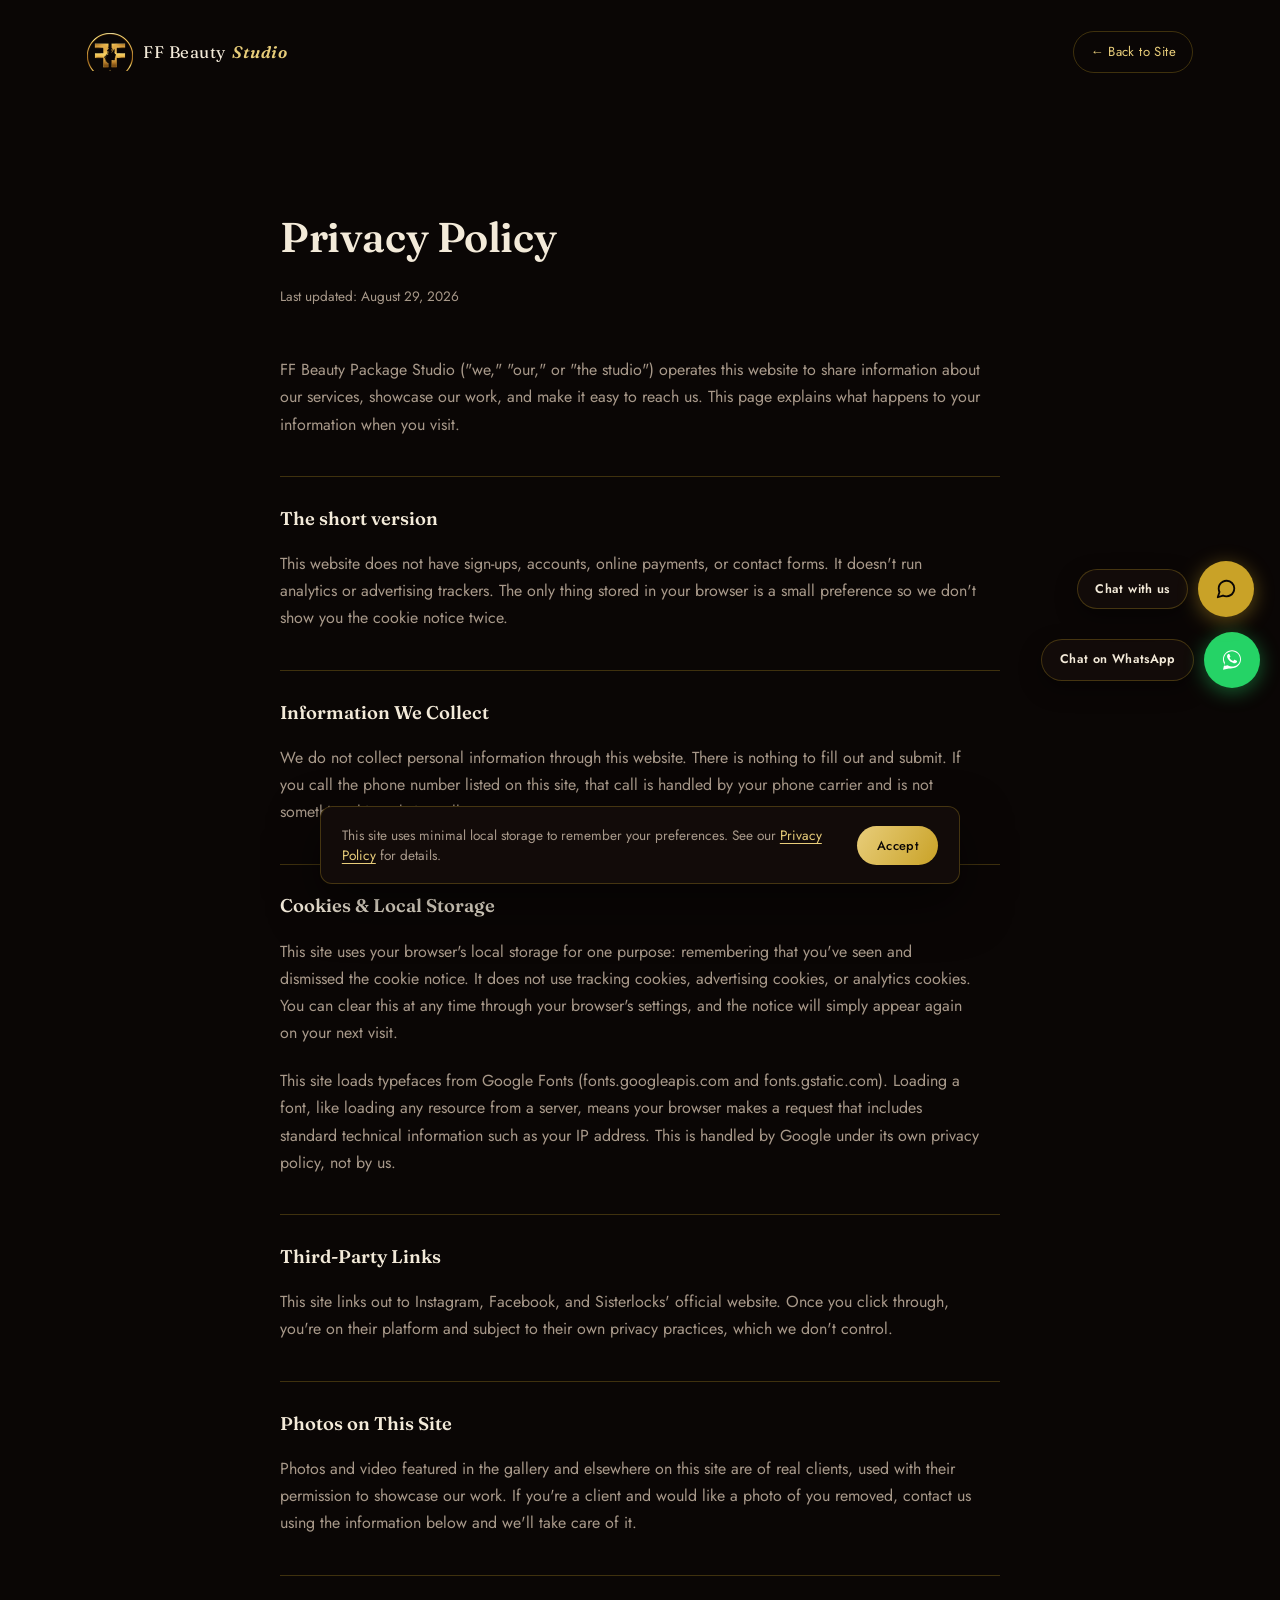
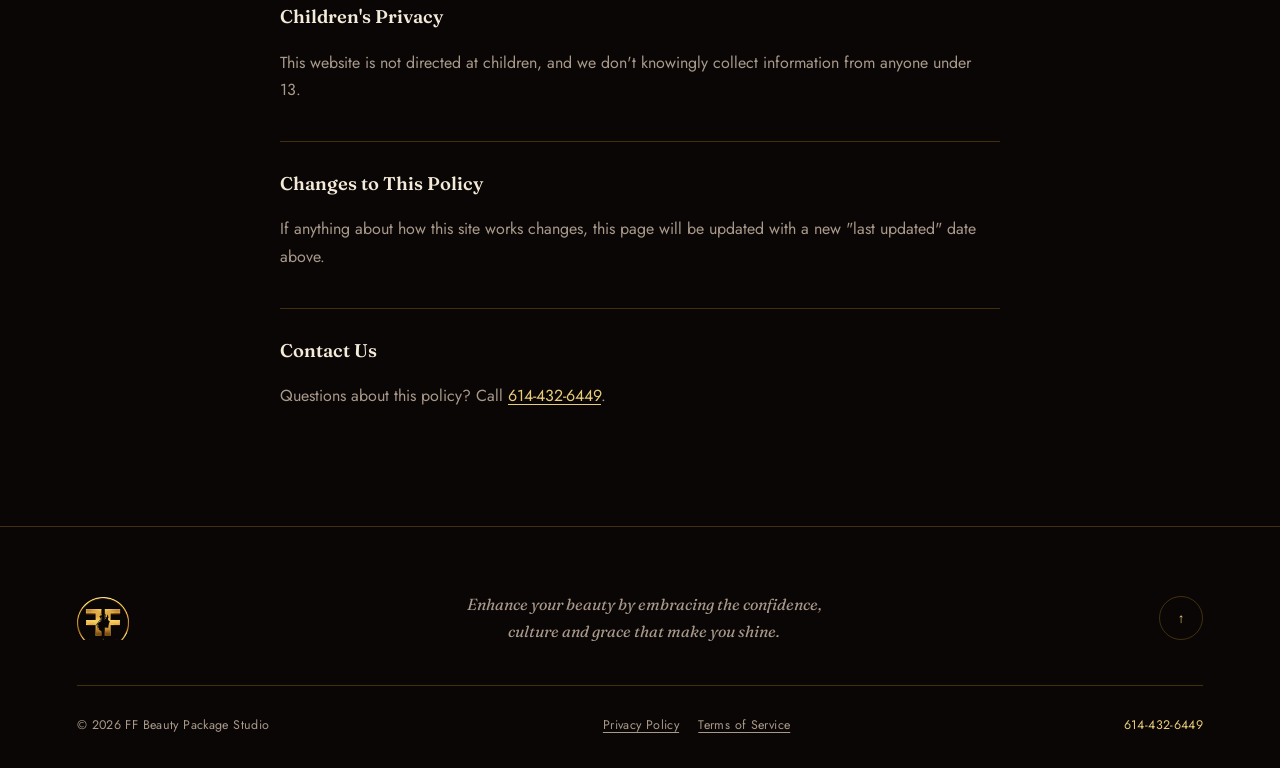
==== commit e2c19228: "Fix chat panel clipping the input field on short mobile viewports Quick-reply chips lived outside th" ====
--- a/privacy.html
+++ b/privacy.html
@@ -93,7 +93,6 @@
       </div>
     </div>
     <div class="chat-messages" id="chatMessages"></div>
-    <div class="chat-quick-replies" id="chatQuickReplies"></div>
     <form class="chat-input-row" id="chatForm">
       <input type="text" id="chatInput" placeholder="Ask a question&hellip;" autocomplete="off" aria-label="Type your question">
       <button type="submit" aria-label="Send">
--- a/css/style.css
+++ b/css/style.css
@@ -883,6 +883,7 @@
   border: 1px solid var(--line);
   color: var(--ivory);
   font-size: var(--fs-xs);
+  font-weight: 600;
   letter-spacing: var(--tracking-normal);
   padding: 0.6rem 1.1rem;
   border-radius: 999px;
@@ -893,11 +894,10 @@
   width:56px; height:56px; border-radius:50%;
   display:flex; align-items:center; justify-content:center;
   flex-shrink:0;
-  box-shadow: 0 10px 30px rgba(0,0,0,0.4);
-  transition: transform .2s var(--ease), background .2s;
-}
-.fab-circle--whatsapp{ background:#25D366; color:#fff; }
-.fab-circle--chat{ background: var(--gold); color: var(--black); }
+  transition: transform .2s var(--ease), background .2s, box-shadow .2s;
+}
+.fab-circle--whatsapp{ background:#25D366; color:#fff; box-shadow: 0 4px 20px rgba(37,211,102,0.45); }
+.fab-circle--chat{ background: var(--gold); color: var(--black); box-shadow: 0 4px 20px rgba(201,162,39,0.45); }
 
 /* ==========================================================================
    WHATSAPP CLICK-TO-CHAT
@@ -914,12 +914,12 @@
    CHAT ASSISTANT WIDGET
    ========================================================================== */
 .chat-widget{
-  position: fixed; right:20px; bottom:20px;
+  position: fixed; right:20px; bottom:116px;
   z-index: 250;
   display:flex; flex-direction:column; align-items:flex-end; gap:14px;
   transition: bottom .4s var(--ease);
 }
-body.cookie-open .chat-widget{ bottom:116px; }
+body.cookie-open .chat-widget{ bottom:212px; }
 
 .chat-launcher{
   display:flex; align-items:center; gap:0.6rem;
@@ -961,7 +961,7 @@
   flex:1; overflow-y:auto;
   padding: 1rem 1.1rem;
   display:flex; flex-direction:column; gap:0.6rem;
-  min-height: 160px;
+  min-height: 100px;
 }
 .chat-msg{
   max-width: 84%;
@@ -984,7 +984,6 @@
 }
 .chat-quick-replies{
   display:flex; flex-wrap:wrap; gap:0.5rem;
-  padding: 0 1.1rem 0.9rem;
 }
 .chat-chip{
   border: 1px solid var(--line);
@@ -995,7 +994,7 @@
 }
 .chat-chip:hover{ border-color: var(--gold); background: rgba(201,162,39,0.08); }
 .chat-input-row{
-  display:flex; gap:0.5rem;
+  display:flex; gap:0.5rem; flex-shrink:0;
   padding: 0.8rem;
   border-top: 1px solid var(--line);
 }
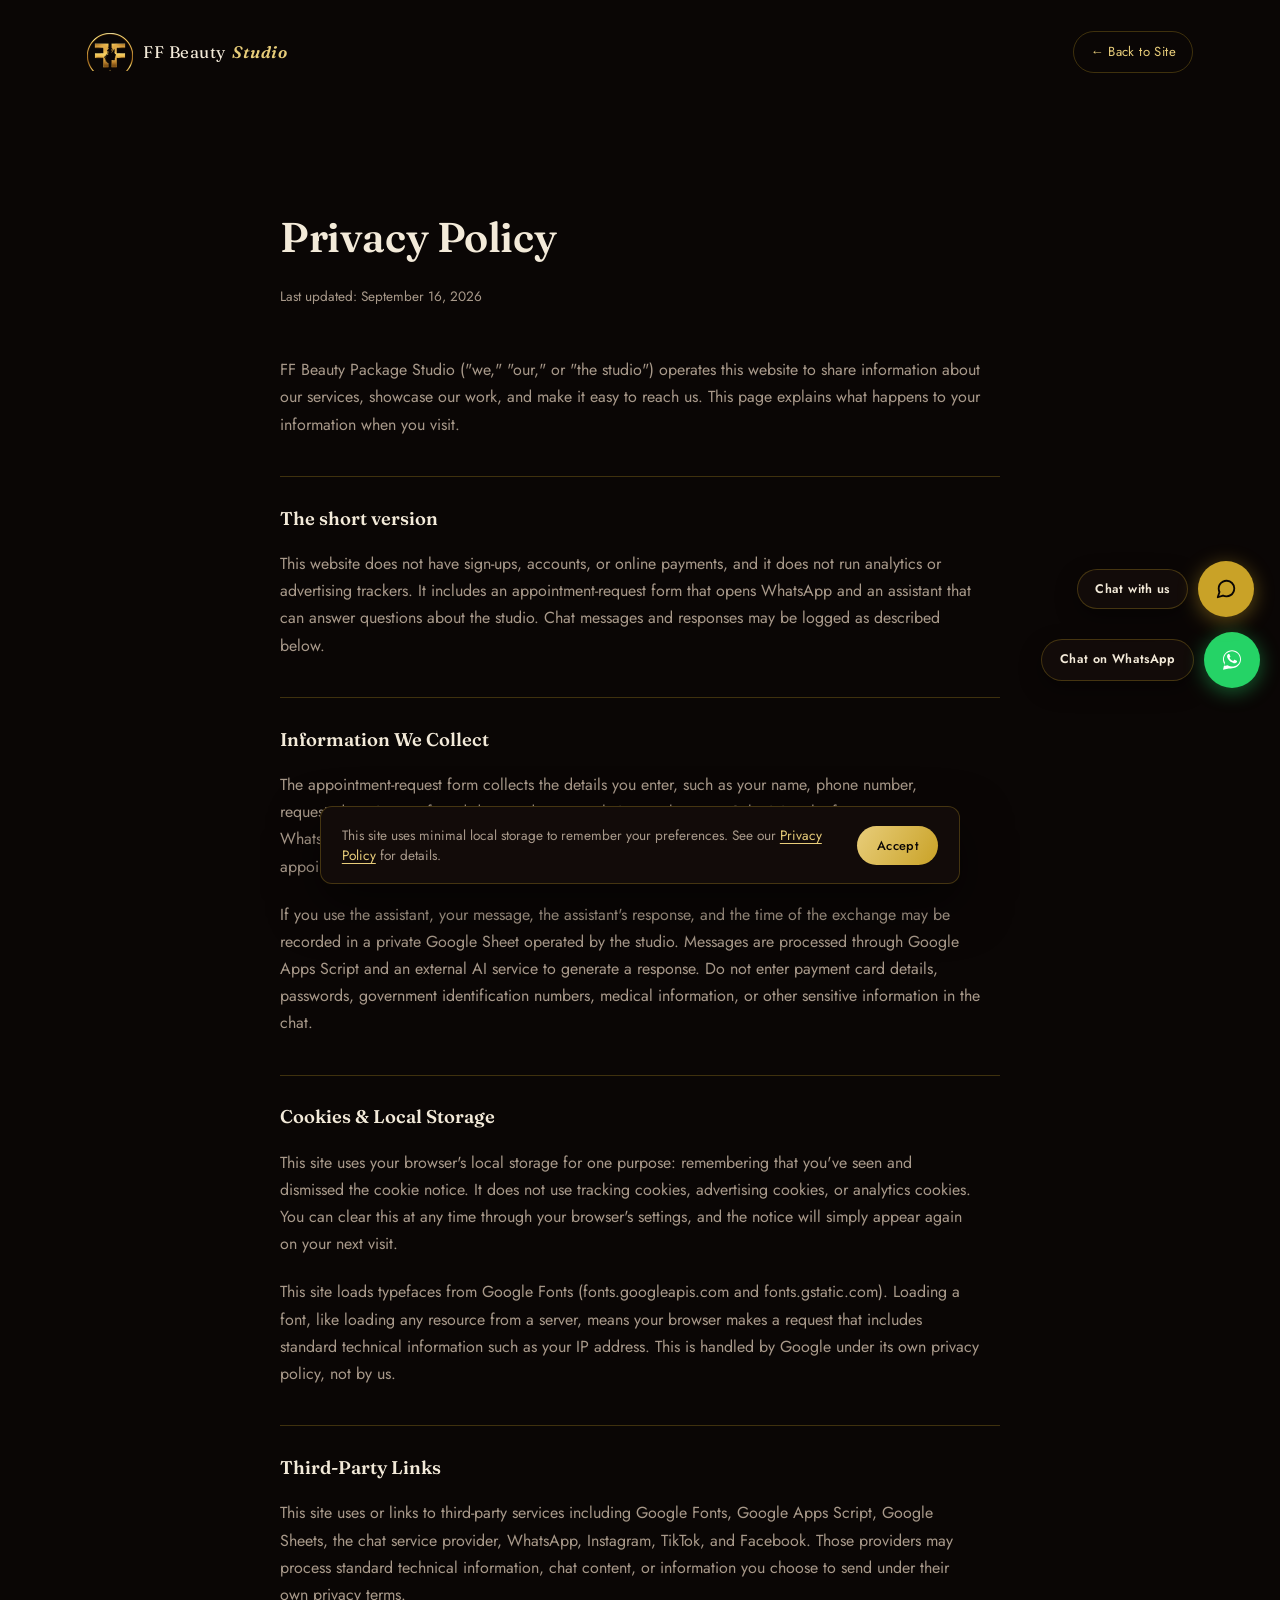
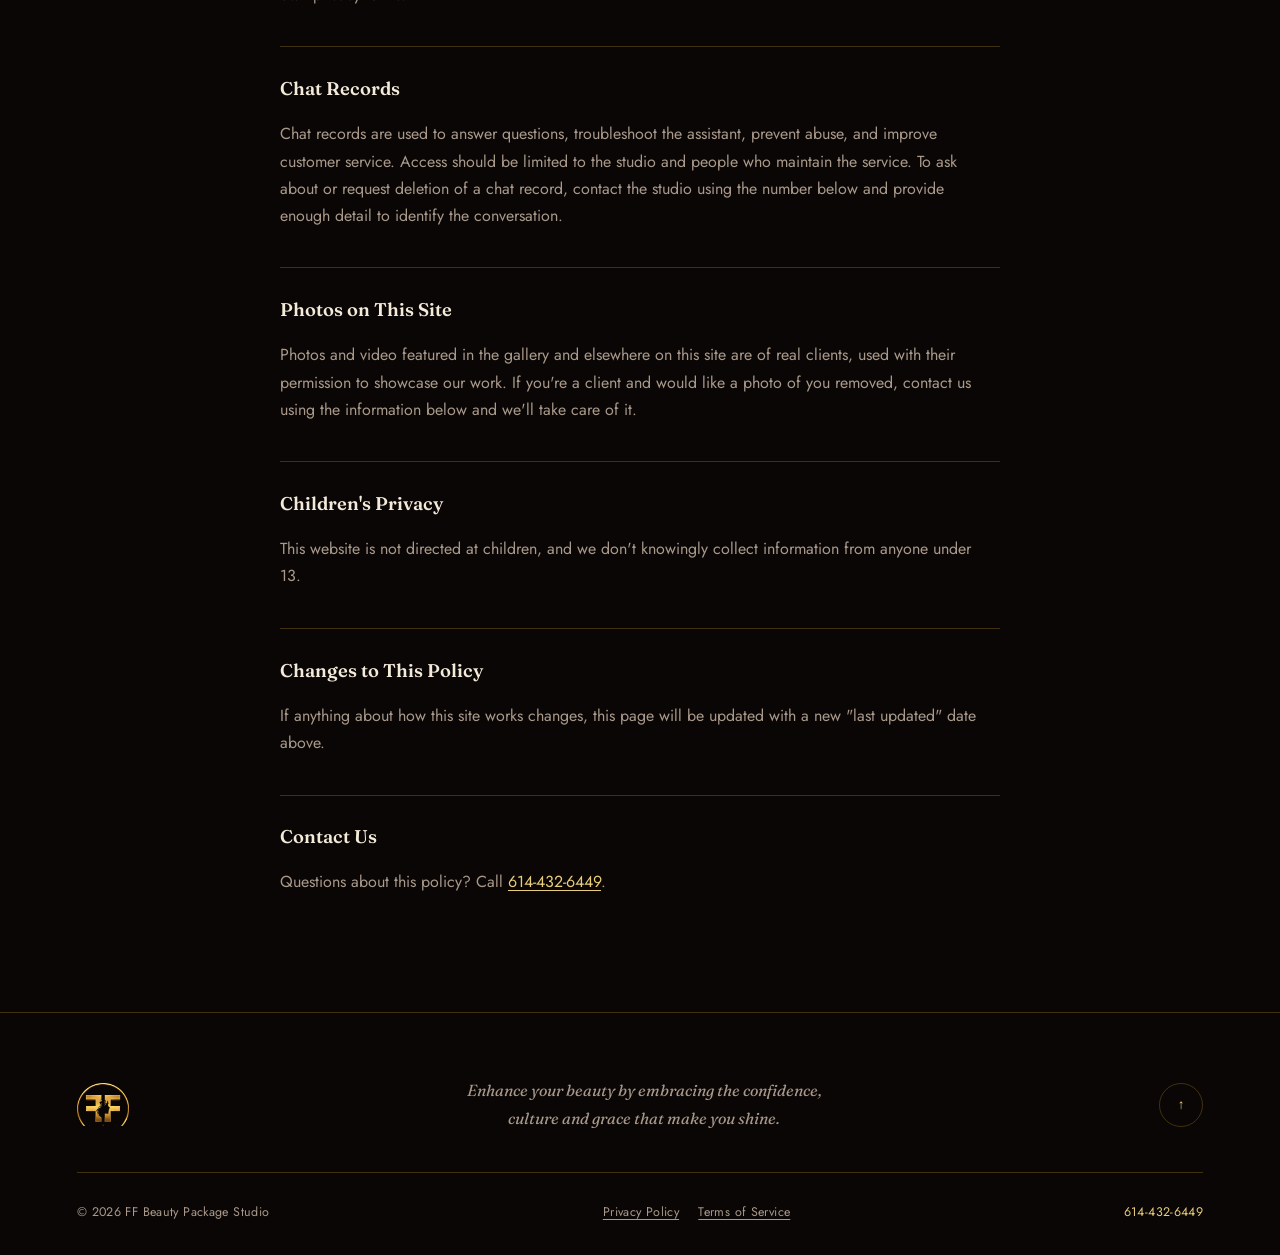
==== commit dbba2d13: "Harden website and chat security" ====
--- a/privacy.html
+++ b/privacy.html
@@ -3,7 +3,7 @@
 <head>
 <meta charset="UTF-8">
 <meta name="viewport" content="width=device-width, initial-scale=1.0">
-<script>document.documentElement.classList.add('js');</script>
+<script src="js/init.js"></script>
 <title>Privacy Policy | FF Beauty Package Studio</title>
 <meta name="description" content="Privacy Policy for FF Beauty Package Studio.">
 <meta name="robots" content="noindex">
@@ -36,23 +36,27 @@
   <div class="legal-inner">
     <span class="kicker reveal-up">Legal</span>
     <h1 class="section-title reveal-up">Privacy Policy</h1>
-    <p class="legal-updated reveal-up">Last updated: August 29, 2026</p>
+    <p class="legal-updated reveal-up">Last updated: September 16, 2026</p>
 
     <div class="legal-body reveal-up">
       <p>FF Beauty Package Studio ("we," "our," or "the studio") operates this website to share information about our services, showcase our work, and make it easy to reach us. This page explains what happens to your information when you visit.</p>
 
       <h2>The short version</h2>
-      <p>This website does not have sign-ups, accounts, online payments, or contact forms. It doesn't run analytics or advertising trackers. The only thing stored in your browser is a small preference so we don't show you the cookie notice twice.</p>
+      <p>This website does not have sign-ups, accounts, or online payments, and it does not run analytics or advertising trackers. It includes an appointment-request form that opens WhatsApp and an assistant that can answer questions about the studio. Chat messages and responses may be logged as described below.</p>
 
       <h2>Information We Collect</h2>
-      <p>We do not collect personal information through this website. There is nothing to fill out and submit. If you call the phone number listed on this site, that call is handled by your phone carrier and is not something this website collects or stores.</p>
+      <p>The appointment-request form collects the details you enter, such as your name, phone number, requested service, preferred date, and notes, only in your browser. Submitting the form opens WhatsApp with those details prepared for you to review and send. The website does not store the appointment form itself.</p>
+      <p>If you use the assistant, your message, the assistant's response, and the time of the exchange may be recorded in a private Google Sheet operated by the studio. Messages are processed through Google Apps Script and an external AI service to generate a response. Do not enter payment card details, passwords, government identification numbers, medical information, or other sensitive information in the chat.</p>
 
       <h2>Cookies &amp; Local Storage</h2>
       <p>This site uses your browser's local storage for one purpose: remembering that you've seen and dismissed the cookie notice. It does not use tracking cookies, advertising cookies, or analytics cookies. You can clear this at any time through your browser's settings, and the notice will simply appear again on your next visit.</p>
       <p>This site loads typefaces from Google Fonts (fonts.googleapis.com and fonts.gstatic.com). Loading a font, like loading any resource from a server, means your browser makes a request that includes standard technical information such as your IP address. This is handled by Google under its own privacy policy, not by us.</p>
 
       <h2>Third-Party Links</h2>
-      <p>This site links out to Instagram, Facebook, and Sisterlocks' official website. Once you click through, you're on their platform and subject to their own privacy practices, which we don't control.</p>
+      <p>This site uses or links to third-party services including Google Fonts, Google Apps Script, Google Sheets, the chat service provider, WhatsApp, Instagram, TikTok, and Facebook. Those providers may process standard technical information, chat content, or information you choose to send under their own privacy terms.</p>
+
+      <h2>Chat Records</h2>
+      <p>Chat records are used to answer questions, troubleshoot the assistant, prevent abuse, and improve customer service. Access should be limited to the studio and people who maintain the service. To ask about or request deletion of a chat record, contact the studio using the number below and provide enough detail to identify the conversation.</p>
 
       <h2>Photos on This Site</h2>
       <p>Photos and video featured in the gallery and elsewhere on this site are of real clients, used with their permission to showcase our work. If you're a client and would like a photo of you removed, contact us using the information below and we'll take care of it.</p>
@@ -94,7 +98,7 @@
     </div>
     <div class="chat-messages" id="chatMessages"></div>
     <form class="chat-input-row" id="chatForm">
-      <input type="text" id="chatInput" placeholder="Ask a question&hellip;" autocomplete="off" aria-label="Type your question">
+      <input type="text" id="chatInput" maxlength="500" placeholder="Ask a question&hellip;" autocomplete="off" aria-label="Type your question">
       <button type="submit" aria-label="Send">
         <svg width="16" height="16" viewBox="0 0 24 24" fill="currentColor"><path d="M2 21l21-9L2 3v7l15 2-15 2z"/></svg>
       </button>
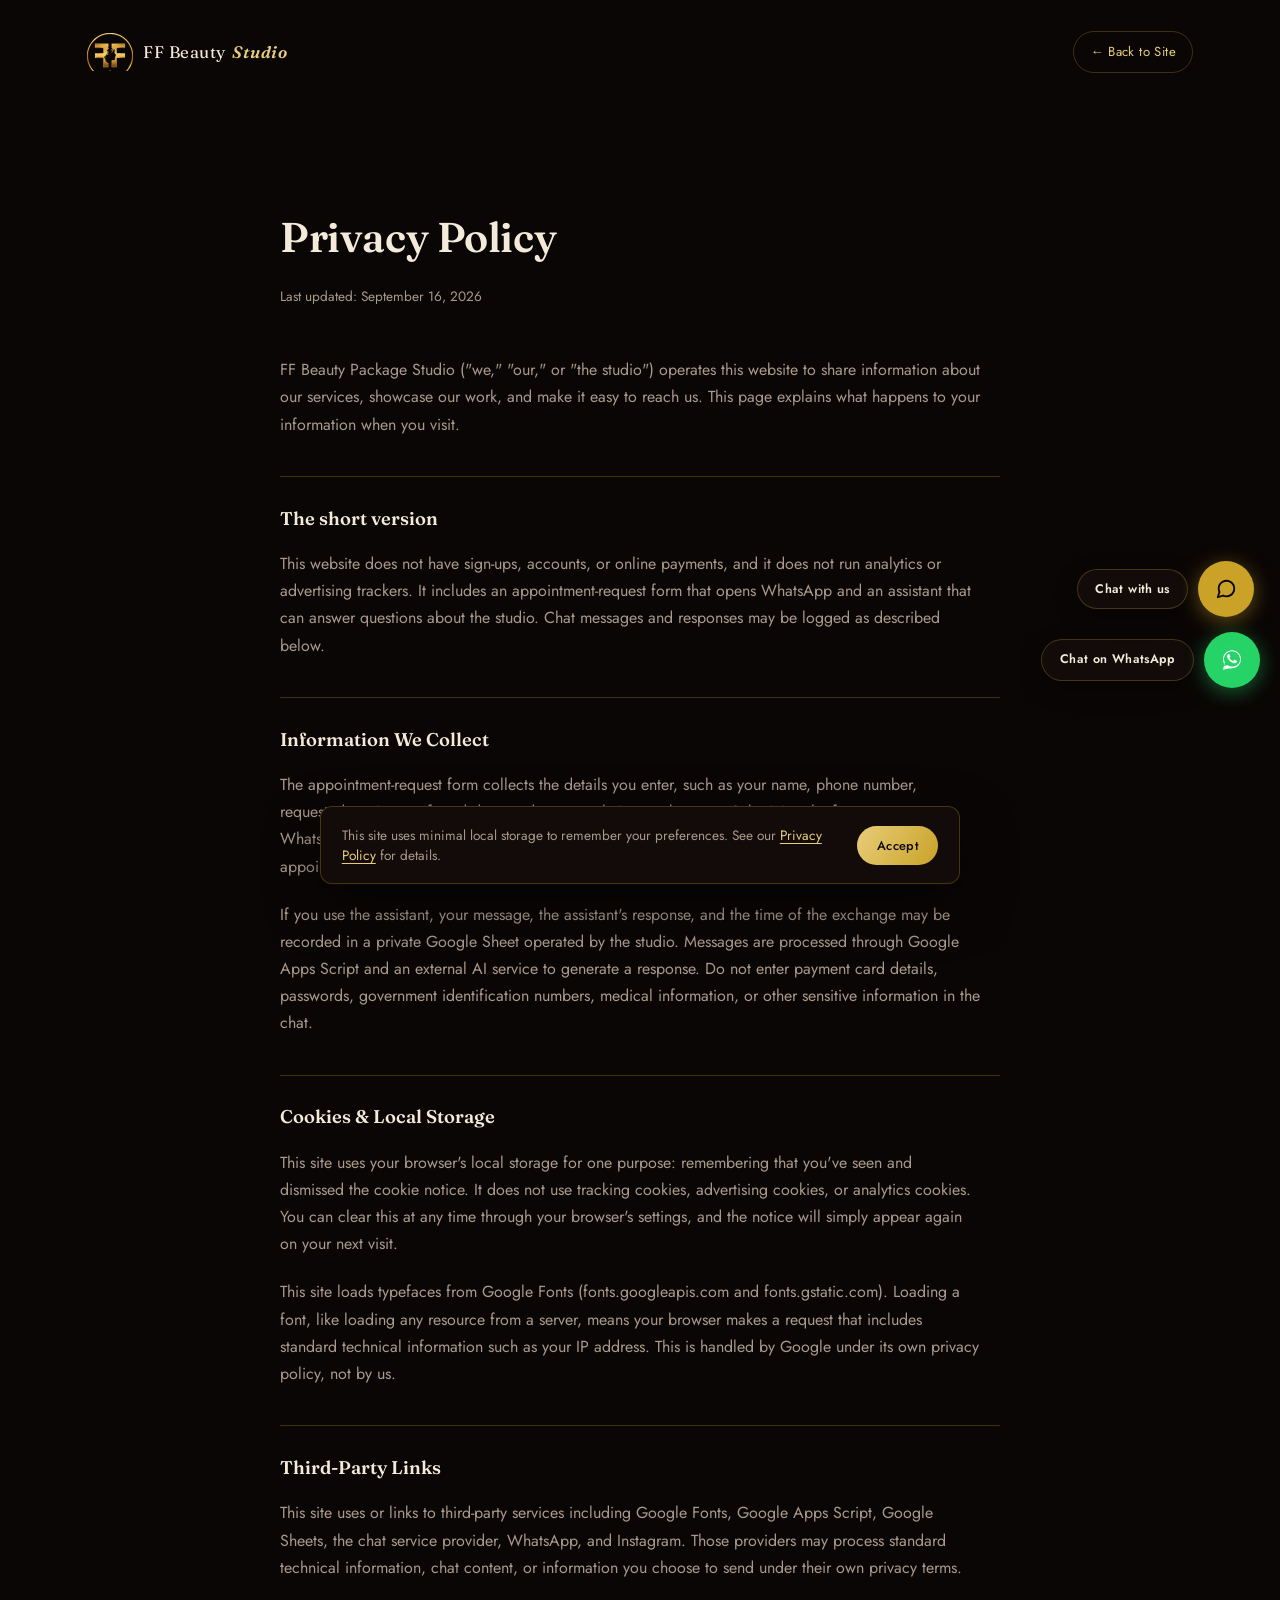
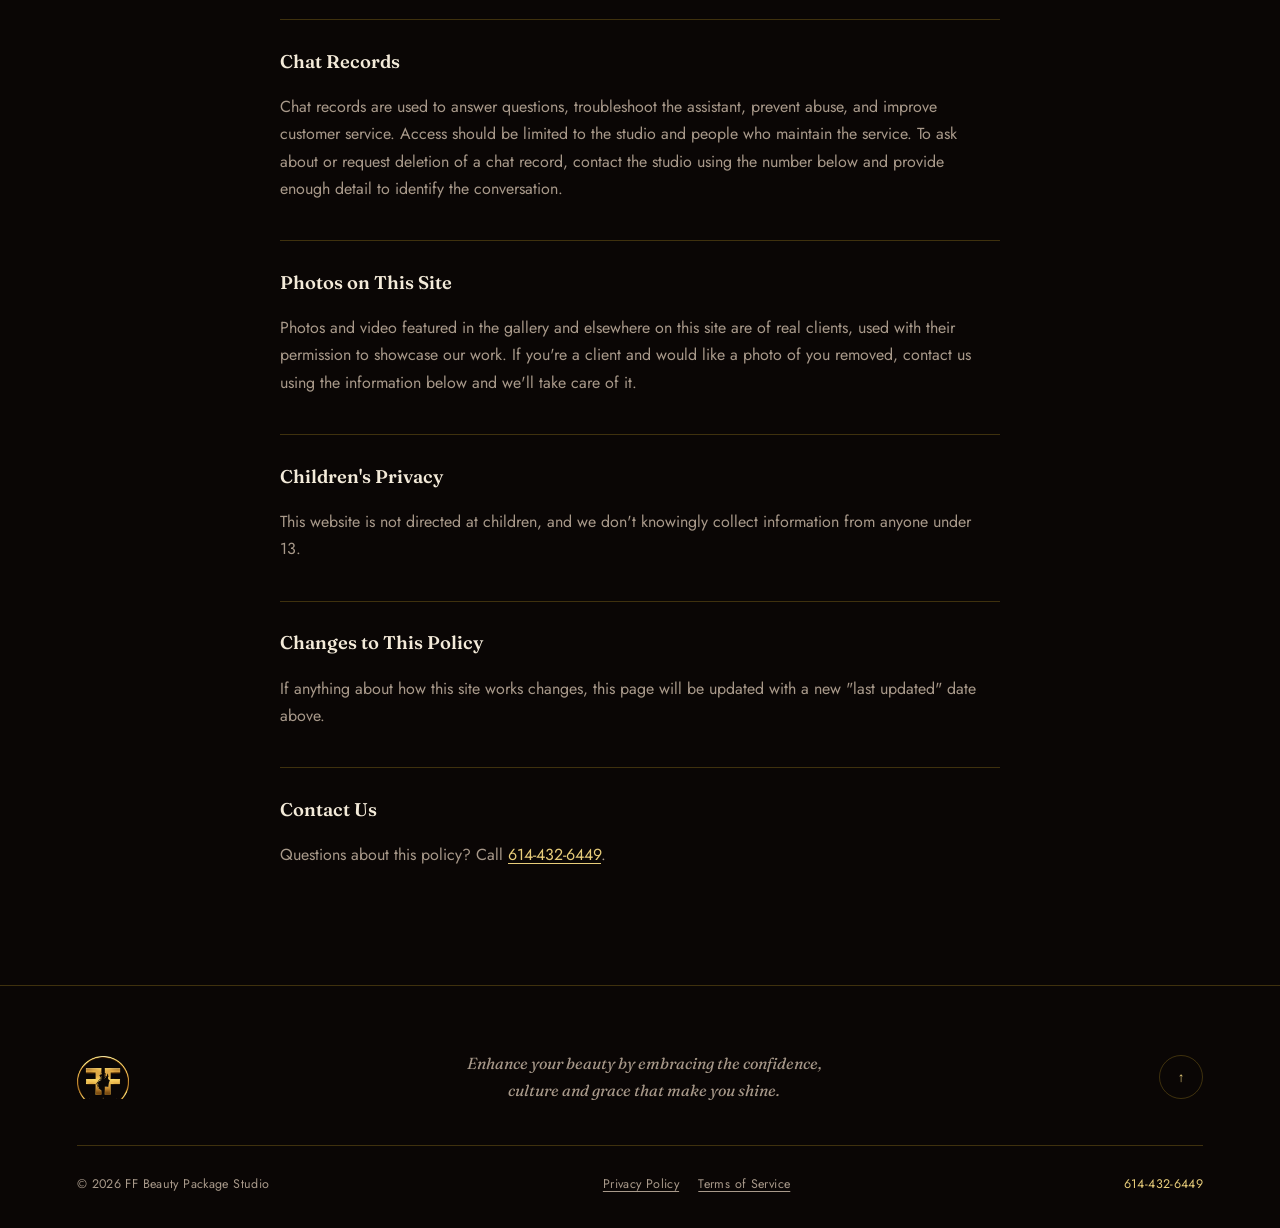
==== commit e0f553d2: "Remove TikTok and Facebook links" ====
--- a/privacy.html
+++ b/privacy.html
@@ -53,7 +53,7 @@
       <p>This site loads typefaces from Google Fonts (fonts.googleapis.com and fonts.gstatic.com). Loading a font, like loading any resource from a server, means your browser makes a request that includes standard technical information such as your IP address. This is handled by Google under its own privacy policy, not by us.</p>
 
       <h2>Third-Party Links</h2>
-      <p>This site uses or links to third-party services including Google Fonts, Google Apps Script, Google Sheets, the chat service provider, WhatsApp, Instagram, TikTok, and Facebook. Those providers may process standard technical information, chat content, or information you choose to send under their own privacy terms.</p>
+      <p>This site uses or links to third-party services including Google Fonts, Google Apps Script, Google Sheets, the chat service provider, WhatsApp, and Instagram. Those providers may process standard technical information, chat content, or information you choose to send under their own privacy terms.</p>
 
       <h2>Chat Records</h2>
       <p>Chat records are used to answer questions, troubleshoot the assistant, prevent abuse, and improve customer service. Access should be limited to the studio and people who maintain the service. To ask about or request deletion of a chat record, contact the studio using the number below and provide enough detail to identify the conversation.</p>
--- a/css/style.css
+++ b/css/style.css
@@ -110,6 +110,34 @@
   font-size: var(--fs-sm);
   letter-spacing: var(--tracking-normal);
 }
+.gallery-nav{
+  display:flex;
+  align-items:center;
+  justify-content:flex-end;
+  gap:0.65rem;
+}
+.gallery-nav .gallery-hint{ margin-right:0.35rem; }
+.gallery-arrow{
+  width:42px; height:42px;
+  display:grid; place-items:center;
+  border:1px solid var(--line);
+  border-radius:50%;
+  background:rgba(255,255,255,0.02);
+  color:var(--gold-light);
+  font:inherit;
+  cursor:pointer;
+  transition:border-color .25s ease, background .25s ease, opacity .25s ease;
+}
+.gallery-arrow:hover:not(:disabled),
+.gallery-arrow:focus-visible:not(:disabled){
+  border-color:var(--gold);
+  background:rgba(198,154,58,0.12);
+}
+.gallery-arrow:disabled{ opacity:0.32; cursor:default; }
+@media (max-width: 600px){
+  .gallery-nav{ width:100%; justify-content:space-between; }
+  .gallery-nav .gallery-hint{ font-size:0.72rem; }
+}
 
 /* ==========================================================================
    PROGRESSIVE ENHANCEMENT SAFETY NET
@@ -646,6 +674,11 @@
   position:absolute; inset:0; width:100%; height:100%;
   object-fit: cover;
 }
+.gallery-card--contain > img{
+  object-fit:contain;
+  padding:1rem;
+  background:#efe5df;
+}
 .gallery-scrim{
   position:absolute; inset:0;
   background: linear-gradient(to top, rgba(10,6,5,0.85) 0%, rgba(10,6,5,0) 58%);
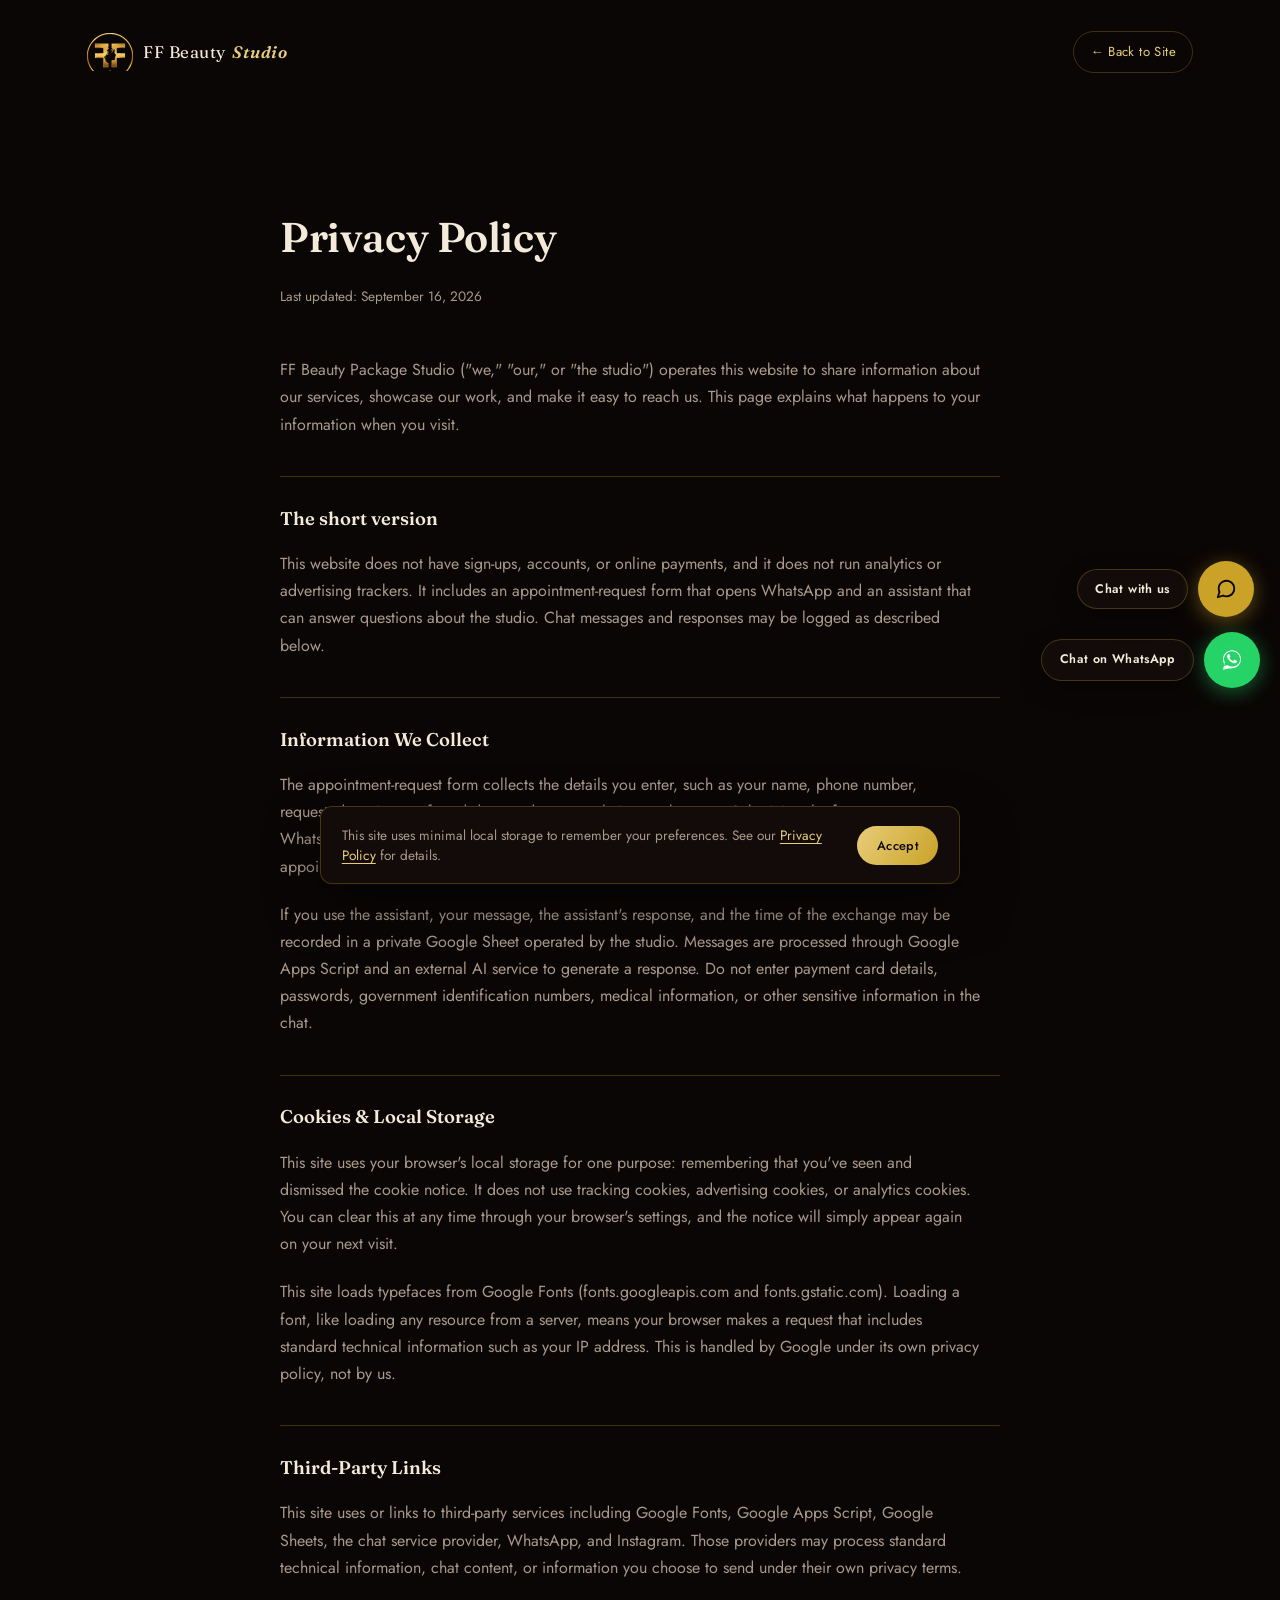
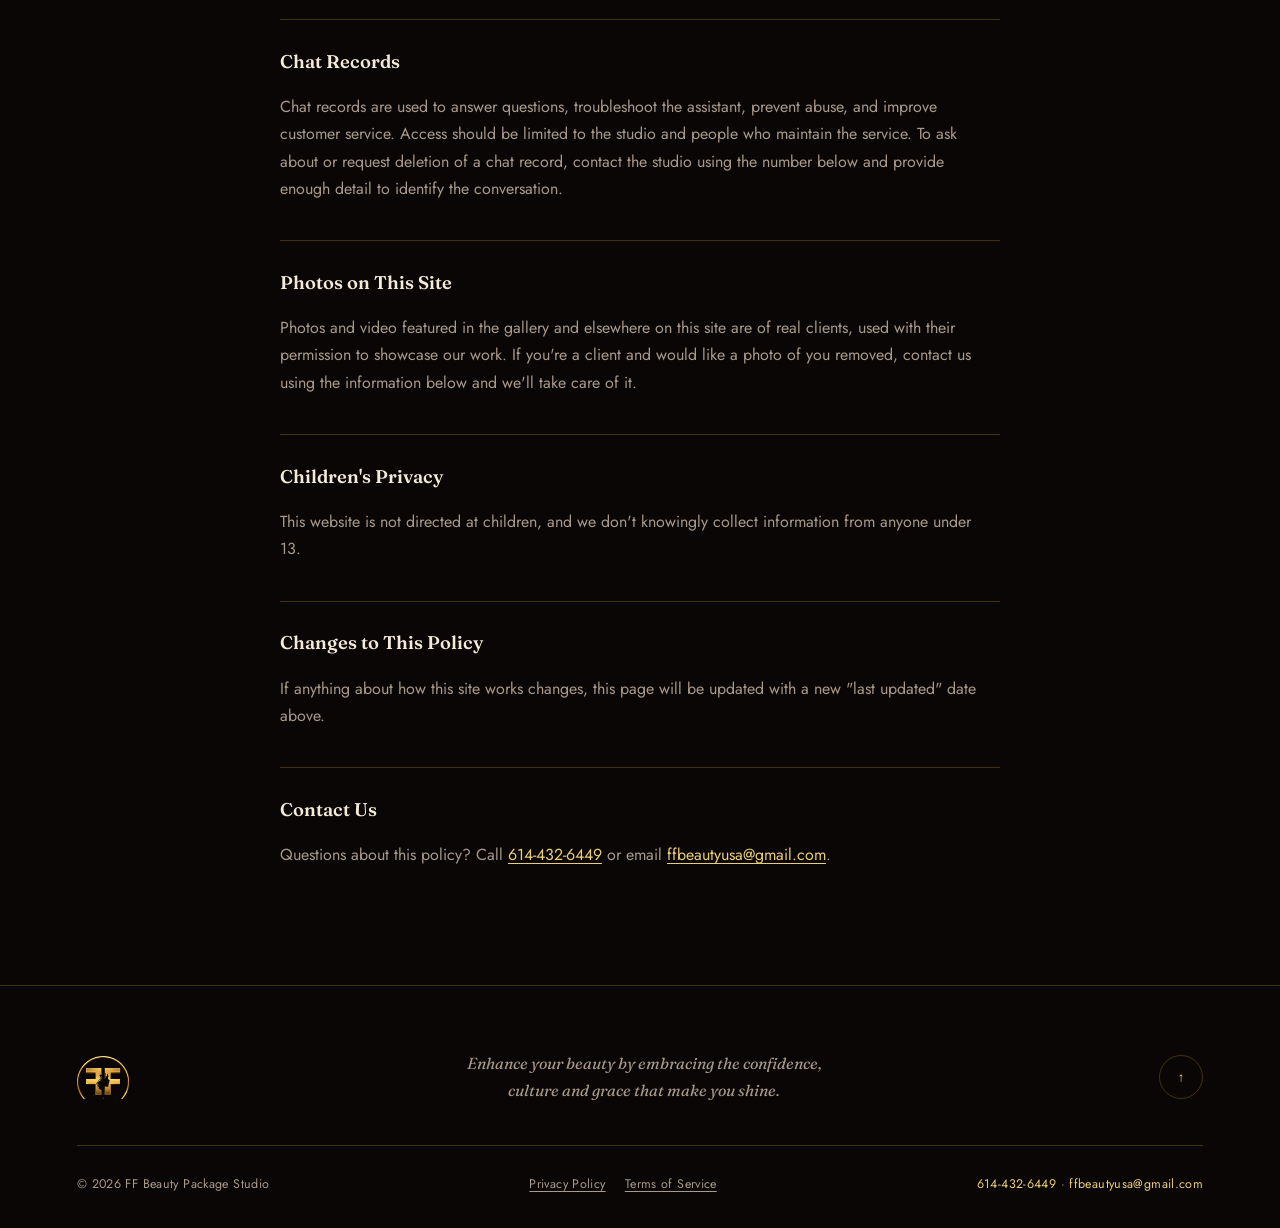
==== commit a2ecf4a2: "Add contact email to booking section, footer, and legal pages Co-Authored-By: Claude Sonnet 5.5 <nor" ====
--- a/privacy.html
+++ b/privacy.html
@@ -68,7 +68,7 @@
       <p>If anything about how this site works changes, this page will be updated with a new "last updated" date above.</p>
 
       <h2>Contact Us</h2>
-      <p>Questions about this policy? Call <a href="tel:16144326449">614-432-6449</a>.</p>
+      <p>Questions about this policy? Call <a href="tel:16144326449">614-432-6449</a> or email <a href="mailto:ffbeautyusa@gmail.com">ffbeautyusa@gmail.com</a>.</p>
     </div>
   </div>
 </main>
@@ -82,7 +82,7 @@
   <div class="footer-bottom">
     <span>&copy; <span id="year"></span> FF Beauty Package Studio</span>
     <span class="footer-legal"><a href="privacy.html">Privacy Policy</a><a href="terms.html">Terms of Service</a></span>
-    <span class="footer-phone"><a href="tel:16144326449">614-432-6449</a></span>
+    <span class="footer-phone"><a href="tel:16144326449">614-432-6449</a> &middot; <a href="mailto:ffbeautyusa@gmail.com">ffbeautyusa@gmail.com</a></span>
   </div>
 </footer>
 
--- a/css/style.css
+++ b/css/style.css
@@ -769,7 +769,7 @@
   padding-top: 2.5rem; border-top: 1px solid var(--line);
   text-align:left;
 }
-@media (min-width: 700px){ .book-details{ grid-template-columns: repeat(3,1fr); } }
+@media (min-width: 700px){ .book-details{ grid-template-columns: repeat(2,1fr); } }
 .book-details h4{
   font-family: var(--sans); font-size:var(--fs-2xs); letter-spacing: var(--tracking-label); text-transform:uppercase;
   color: var(--gold); margin-bottom:0.7rem;
